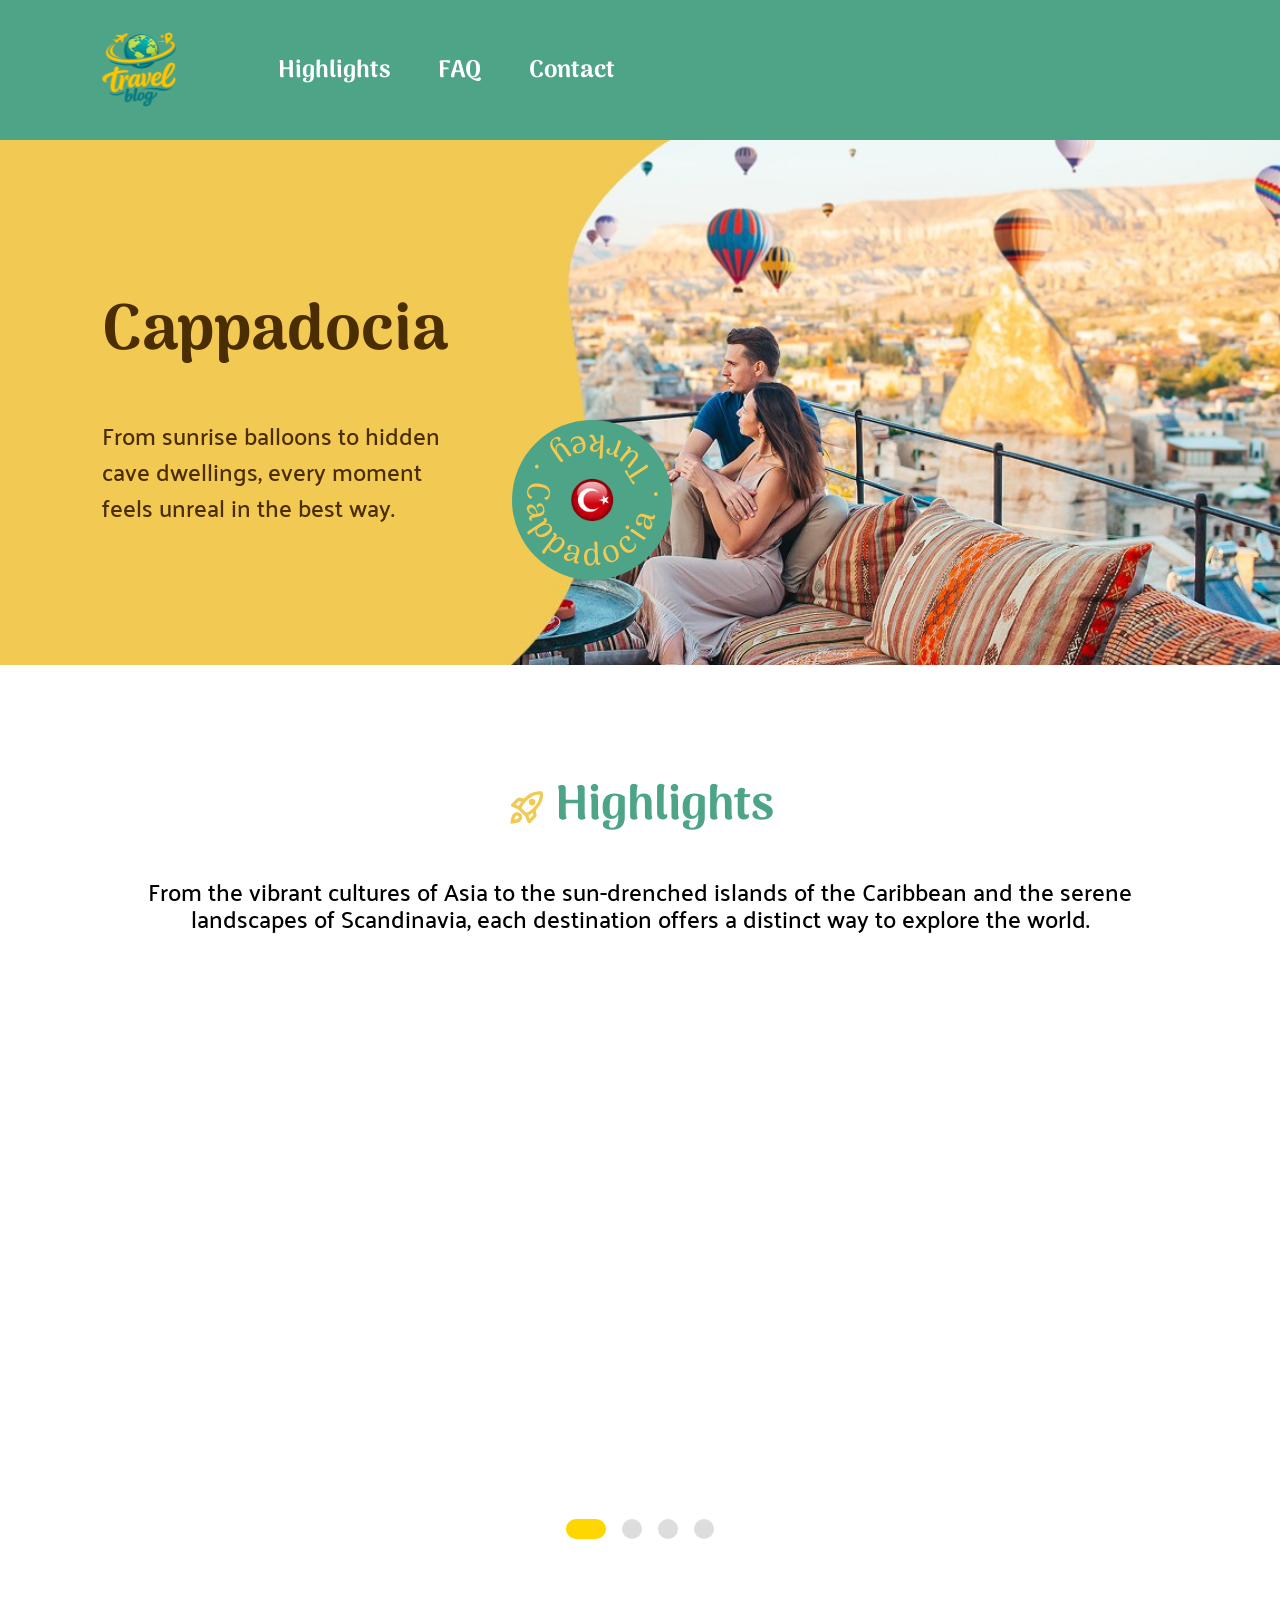
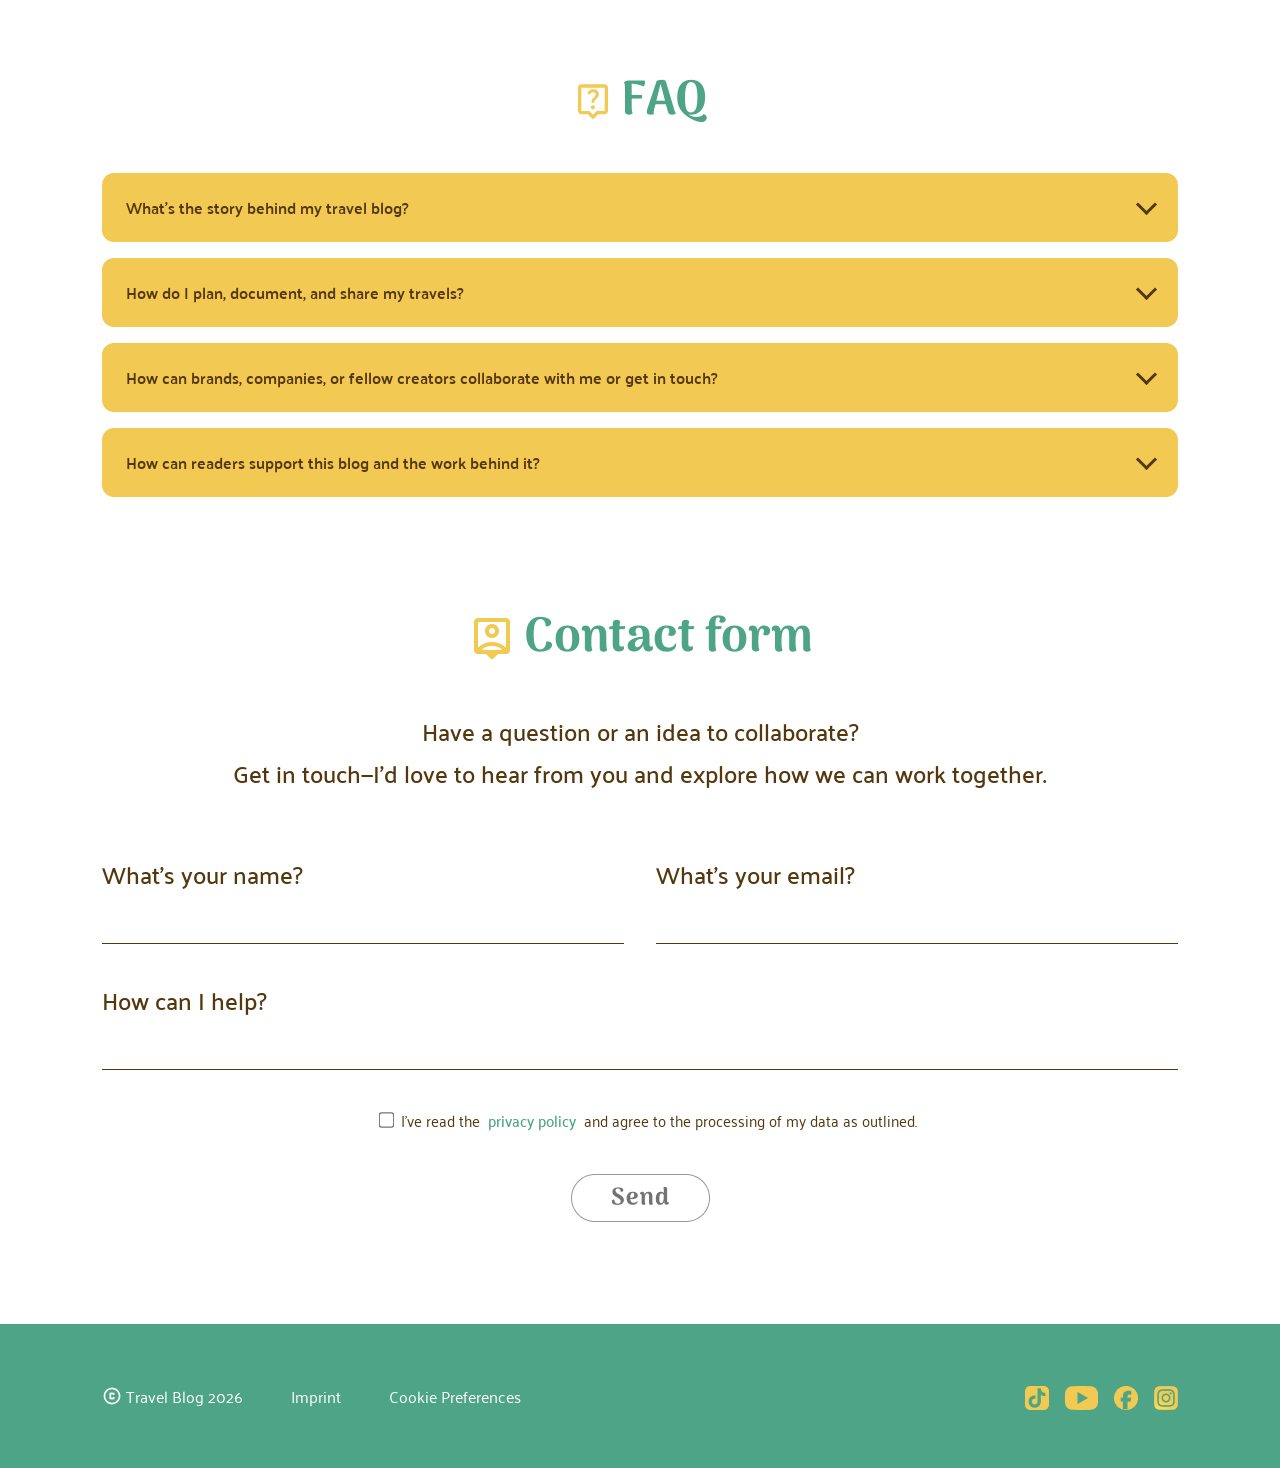
==== index.html @ 1355288d "favicon" ====
<!DOCTYPE html>
<html lang="de">

<head>
  <meta charset="UTF-8" />
  <meta name="viewport" content="width=device-width, initial-scale=1.0" />
  <title>Travel Blog</title>
  <link rel="icon" type="image/png" href="./assets/img/travel-favicon.png">
  <link rel="stylesheet" href="./styles/fonts.css">
  <link rel="stylesheet" href="./styles/resets.css">
  <link rel="stylesheet" href="./styles/layout.css">
  <link rel="stylesheet" href="./styles/header.css">
  <link rel="stylesheet" href="./styles/animation.css">
  <link rel="stylesheet" href="./styles/main_highlights.css">
  <link rel="stylesheet" href="./styles/main_FAQ.css">
  <link rel="stylesheet" href="./styles/main_Contact-form.css">
  <link rel="stylesheet" href="./styles/footer.css">
  <link rel="stylesheet" href="./styles/hero.css">
</head>

<body>

  <header>
    <div>
      <div>
        <a href="index.html">
          <img src="./assets/icons/logo _header.svg" alt="Travel Blog Logo">
        </a>
      </div>

      <nav>
        <a href="#highlights">Highlights</a>
        <a href="#FAQ">FAQ</a>
        <a href="#contact">Contact</a>
      </nav>
    </div>
  </header>

  <main>

    <section class="hero">
      <div class="hero-badge">
        <img src="./assets/img/Turkey_Circle.png" class="badge-flag" />
        <img src="./assets/icons/Cappadocia_Turkey.svg" class="badge-text" />
      </div>
      <div class="hero-overlay">
        <div class="hero-content">
          <h1>Cappadocia</h1>
          <p>
            From sunrise balloons to hidden cave dwellings, every moment feels unreal in the best way.
          </p>
        </div>
      </div>

    </section>



    <section id="highlights" class="highlights_container">
      <div class="highlights_header">
        <img src="./assets/icons/rocket_launch.svg" alt="Rocket" class="highlights_logo">
        <h2 class="highlights_title">Highlights</h2>
      </div>
      <div class="highlights_text">
        <p>From the vibrant cultures of Asia to the sun-drenched islands of the Caribbean and the serene landscapes of
          Scandinavia, each destination offers a distinct way to explore the world. </p>
      </div>
      <div class="slider_a_wrapper_a">
        <input type="radio" name="slider" value="one" checked>
        <input type="radio" name="slider" value="two">
        <input type="radio" name="slider" value="three">
        <input type="radio" name="slider" value="four">

        <div class="slider_a_wrapper_b">
          <div class="slider_a_element element_one">
            <a href="/Seite-Tay.html" class="slider_a_element element_one">
              <div class="slide_content">
                <h2>The World's Most Breathtaking Mountains: Mount Fuji</h2>
                <p>Rising above the horizon with graceful symmetry, 
                  Mount Fuji is more than a mountain it’s a feeling of calm, beauty, and timeless wonder.</p>
              </div>
            </a>
          </div>

          <div class="slider_a_element element_two">
            <a href="/Seite-Hien.html" class="slider_a_element element_two">
              <div class="slide_content">
                <h2> The Wonderful Golden Bridge, Da Nang in Vietnam</h2>
                <p>The Golden Bridge in Da Nang captivates with its striking design, held by giant stone hands and offering breathtaking views.</p>
              </div>
            </a>
          </div>

          <div class="slider_a_element element_three">
            <a href="/Seite-Berk.html" class="slider_a_element element_three">
              <div class="slide_content">
                <h2>The Beautiful Costline of France, Côte d’Azur</h2>
                <p>The Côte d’Azur captivates with its azure sea, sunshine, and stylish coastal towns like Nice, 
                  making it one of Europe’s most beautiful destinations.</p>
              </div>
            </a>
          </div>

          <div class="slider_a_element element_four">
            <a href="https://developerakademie.com/" class="slider_a_element element_four">
              <div class="slide_content">
                <h2>The best School in the World</h2>
                <p>The Developer Akademie is a leading coding school, known for practical training, 
                  expert mentors, and strong career support.</p>
              </div>
            </a>
          </div>
        </div>
      </div>
    </section>

    <section id="FAQ" class="FAQ">
      <div class="FAQ-headline">
        <img src="./assets/icons/live_help.svg" alt="FAQ-Logo">
        <h2>FAQ</h2>
      </div>
      <div class="FAQ-list">
        <details class="einklappen">
          <summary>What’s the story behind my travel blog?</summary>
          <p></p>
        </details>

        <details class="einklappen">
          <summary>How do I plan, document, and share my travels?</summary>
          <p></p>
        </details>

        <details class="einklappen">
          <summary>How can brands, companies, or fellow
            creators collaborate with me or get in
            touch?</summary>
          <p></p>
        </details>

        <details class="einklappen">
          <summary>How can readers support this blog and
            the work behind it?</summary>
          <p></p>
        </details>
      </div>
    </section>

    <section id="contact" class="contact-form">
      <div class="contact-header">
        <div class="contact-head">
          <img src="/assets/img/person_pin.png" alt="Contact icon" />
          <h2>Contact form</h2>
        </div>
      </div>
      <p>
        Have a question or an idea to collaborate? <br />
        Get in touch—I’d love to hear from you and explore how we&nbsp;can work
        together.
      </p>

      <div class="form-general">
        <form action="">
          <div class="questions">
            <div class="credentials">
              <label for="name">What's your name?</label>
              <input type="text" />
            </div>
            <div class="credentials">
              <label for="">What's your email?</label>
              <input type="text" />
            </div>
            <div class="any-help">
              <label for="">How can I help?</label>
              <input type="text" />
            </div>
          </div>
          <div class="form-bottom">
            <div class="privacy-check">
              <div class="privacy-checkmark">
                <input type="checkbox" id="checkbox1" name="checkbox1" value="Check">
                <p>
                  I've read the <span class="standout-policy"> privacy policy </span> and agree to the processing of my
                  data as outlined.
                </p>
              </div>
            </div>
            <img src="/assets/img/button-primary.png" class="send-button" alt="Send button" />
          </div>
        </form>
      </div>
    </section>



  </main>

  <footer>
    <div class="footer-top">
      <div class="footer-left">
        <a href="https://developerakademie.com/impressum/" id="impressum" target="_blank">Imprint</a>
        <a href="https://developerakademie.com/cookie/" id="cookie" target="_blank">Cookie Preferences</a>
        <div id="my-webpage" class="copyright">
          <img src="/assets/img/copyright.png" alt="Copyright icon" />
          <a href="index.html">Travel Blog 2026</a>
        </div>
      </div>
      <div class="footer-right">
        <a href="https://www.tiktok.com/" target="_blank"><img src="/assets/img/Tiktok-icon 1.png"
            alt="Tiktok icon" /></a>
        <a href="https://www.youtube.com/" target="_blank"><img src="/assets/img/youtube.png" alt=" youtube icon" /></a>
        <a href="https://www.facebook.com/" target="_blank"><img src="/assets/img/facebook.png"
            alt="facebook icon" /></a>
        <a href="https://www.instagram.com/" target="_blank"><img src="/assets/img/Instagram-logo.png"
            alt="instagram icon" /></a>
      </div>
    </div>
    <div class="footer-mobile-ekstra">
      <a href="index.html"><img src="/assets/img/home.png" alt="home icon" /></a>
      <a href="#highlights"><img src="/assets/img/rocket-launch.png" alt="highlights icon" /></a>
      <a href="#FAQ"><img src="/assets/img/live-help.png" alt="frequently asked questions icon" /></a>
      <a href="#contact"><img src="/assets/img/person-pin-footer.png" alt="contact form icon" /></a>
    </div>
  </footer>

</body>

</html>
---- styles/fonts.css ----
/* arima-100 - latin */
@font-face {
  font-display: swap; /* Check https://developer.mozilla.org/en-US/docs/Web/CSS/@font-face/font-display for other options. */
  font-family: 'Arima';
  font-style: normal;
  font-weight: 100;
  src: url('../assets/fonts/arima-v7-latin-100.woff2') format('woff2'); /* Chrome 36+, Opera 23+, Firefox 39+, Safari 12+, iOS 10+ */
}
/* arima-200 - latin */
@font-face {
  font-display: swap; /* Check https://developer.mozilla.org/en-US/docs/Web/CSS/@font-face/font-display for other options. */
  font-family: 'Arima';
  font-style: normal;
  font-weight: 200;
  src: url('../assets/fonts/arima-v7-latin-200.woff2') format('woff2'); /* Chrome 36+, Opera 23+, Firefox 39+, Safari 12+, iOS 10+ */
}
/* arima-300 - latin */
@font-face {
  font-display: swap; /* Check https://developer.mozilla.org/en-US/docs/Web/CSS/@font-face/font-display for other options. */
  font-family: 'Arima';
  font-style: normal;
  font-weight: 300;
  src: url('../assets/fonts/arima-v7-latin-300.woff2') format('woff2'); /* Chrome 36+, Opera 23+, Firefox 39+, Safari 12+, iOS 10+ */
}
/* arima-regular - latin */
@font-face {
  font-display: swap; /* Check https://developer.mozilla.org/en-US/docs/Web/CSS/@font-face/font-display for other options. */
  font-family: 'Arima';
  font-style: normal;
  font-weight: 400;
  src: url('../assets/fonts/arima-v7-latin-regular.woff2') format('woff2'); /* Chrome 36+, Opera 23+, Firefox 39+, Safari 12+, iOS 10+ */
}
/* arima-500 - latin */
@font-face {
  font-display: swap; /* Check https://developer.mozilla.org/en-US/docs/Web/CSS/@font-face/font-display for other options. */
  font-family: 'Arima';
  font-style: normal;
  font-weight: 500;
  src: url('../assets/fonts/arima-v7-latin-500.woff2') format('woff2'); /* Chrome 36+, Opera 23+, Firefox 39+, Safari 12+, iOS 10+ */
}
/* arima-600 - latin */
@font-face {
  font-display: swap; /* Check https://developer.mozilla.org/en-US/docs/Web/CSS/@font-face/font-display for other options. */
  font-family: 'Arima';
  font-style: normal;
  font-weight: 600;
  src: url('../assets/fonts/arima-v7-latin-600.woff2') format('woff2'); /* Chrome 36+, Opera 23+, Firefox 39+, Safari 12+, iOS 10+ */
}
/* arima-700 - latin */
@font-face {
  font-display: swap; /* Check https://developer.mozilla.org/en-US/docs/Web/CSS/@font-face/font-display for other options. */
  font-family: 'Arima';
  font-style: normal;
  font-weight: 700;
  src: url('../assets/fonts/arima-v7-latin-700.woff2') format('woff2'); /* Chrome 36+, Opera 23+, Firefox 39+, Safari 12+, iOS 10+ */
}
/* palanquin-100 - latin */
@font-face {
  font-display: swap; /* Check https://developer.mozilla.org/en-US/docs/Web/CSS/@font-face/font-display for other options. */
  font-family: 'Palanquin';
  font-style: normal;
  font-weight: 100;
  src: url('../assets/fonts/palanquin-v17-latin-100.woff2') format('woff2'); /* Chrome 36+, Opera 23+, Firefox 39+, Safari 12+, iOS 10+ */
}
/* palanquin-200 - latin */
@font-face {
  font-display: swap; /* Check https://developer.mozilla.org/en-US/docs/Web/CSS/@font-face/font-display for other options. */
  font-family: 'Palanquin';
  font-style: normal;
  font-weight: 200;
  src: url('../assets/fonts/palanquin-v17-latin-200.woff2') format('woff2'); /* Chrome 36+, Opera 23+, Firefox 39+, Safari 12+, iOS 10+ */
}
/* palanquin-300 - latin */
@font-face {
  font-display: swap; /* Check https://developer.mozilla.org/en-US/docs/Web/CSS/@font-face/font-display for other options. */
  font-family: 'Palanquin';
  font-style: normal;
  font-weight: 300;
  src: url('../assets/fonts/palanquin-v17-latin-300.woff2') format('woff2'); /* Chrome 36+, Opera 23+, Firefox 39+, Safari 12+, iOS 10+ */
}
/* palanquin-regular - latin */
@font-face {
  font-display: swap; /* Check https://developer.mozilla.org/en-US/docs/Web/CSS/@font-face/font-display for other options. */
  font-family: 'Palanquin';
  font-style: normal;
  font-weight: 400;
  src: url('../assets/fonts/palanquin-v17-latin-regular.woff2') format('woff2'); /* Chrome 36+, Opera 23+, Firefox 39+, Safari 12+, iOS 10+ */
}
/* palanquin-500 - latin */
@font-face {
  font-display: swap; /* Check https://developer.mozilla.org/en-US/docs/Web/CSS/@font-face/font-display for other options. */
  font-family: 'Palanquin';
  font-style: normal;
  font-weight: 500;
  src: url('../assets/fonts/palanquin-v17-latin-500.woff2') format('woff2'); /* Chrome 36+, Opera 23+, Firefox 39+, Safari 12+, iOS 10+ */
}
/* palanquin-600 - latin */
@font-face {
  font-display: swap; /* Check https://developer.mozilla.org/en-US/docs/Web/CSS/@font-face/font-display for other options. */
  font-family: 'Palanquin';
  font-style: normal;
  font-weight: 600;
  src: url('../assets/fonts/palanquin-v17-latin-600.woff2') format('woff2'); /* Chrome 36+, Opera 23+, Firefox 39+, Safari 12+, iOS 10+ */
}
/* palanquin-700 - latin */
@font-face {
  font-display: swap; /* Check https://developer.mozilla.org/en-US/docs/Web/CSS/@font-face/font-display for other options. */
  font-family: 'Palanquin';
  font-style: normal;
  font-weight: 700;
  src: url('../assets/fonts/palanquin-v17-latin-700.woff2') format('woff2'); /* Chrome 36+, Opera 23+, Firefox 39+, Safari 12+, iOS 10+ */
}
/* palanquin-dark-regular - latin */
@font-face {
  font-display: swap; /* Check https://developer.mozilla.org/en-US/docs/Web/CSS/@font-face/font-display for other options. */
  font-family: 'Palanquin Dark';
  font-style: normal;
  font-weight: 400;
  src: url('../assets/fonts/palanquin-dark-v17-latin-regular.woff2') format('woff2'); /* Chrome 36+, Opera 23+, Firefox 39+, Safari 12+, iOS 10+ */
}
/* palanquin-dark-500 - latin */
@font-face {
  font-display: swap; /* Check https://developer.mozilla.org/en-US/docs/Web/CSS/@font-face/font-display for other options. */
  font-family: 'Palanquin Dark';
  font-style: normal;
  font-weight: 500;
  src: url('../assets/fonts/palanquin-dark-v17-latin-500.woff2') format('woff2'); /* Chrome 36+, Opera 23+, Firefox 39+, Safari 12+, iOS 10+ */
}
/* palanquin-dark-600 - latin */
@font-face {
  font-display: swap; /* Check https://developer.mozilla.org/en-US/docs/Web/CSS/@font-face/font-display for other options. */
  font-family: 'Palanquin Dark';
  font-style: normal;
  font-weight: 600;
  src: url('../assets/fonts/palanquin-dark-v17-latin-600.woff2') format('woff2'); /* Chrome 36+, Opera 23+, Firefox 39+, Safari 12+, iOS 10+ */
}
/* palanquin-dark-700 - latin */
@font-face {
  font-display: swap; /* Check https://developer.mozilla.org/en-US/docs/Web/CSS/@font-face/font-display for other options. */
  font-family: 'Palanquin Dark';
  font-style: normal;
  font-weight: 700;
  src: url('../assets/fonts/palanquin-dark-v17-latin-700.woff2') format('woff2'); /* Chrome 36+, Opera 23+, Firefox 39+, Safari 12+, iOS 10+ */
}
---- styles/resets.css ----
* {
  margin: 0;
  padding: 0;
  box-sizing: border-box;
}

h1, h2, h3, h4, h5, h6 {
  font-size: inherit;  
  font-weight: inherit;
}

ul, ol {
  list-style: none;  
}

a {
  text-decoration: none;  
  color: inherit;
}

img {
  max-width: 100%;
  display: block;
}
---- styles/layout.css ----
:root {
  --farbe-primary: #F1C953;
  --farbe-accent: #4EA487;
  --farbe-text: #54370D;


  --fs-h3: clamp(1.75rem, 2.2vw + 1rem, 2rem);
  --fs-h2: clamp(2.5rem, 2.5vw + 1rem, 3.25rem);
  --fs-h2-article: clamp(1.25rem, 2.5vw + 1rem, 2.5rem);
  --fs-h1: clamp(2.5rem, 3vw + 1rem, 4rem);
  --fs-body: clamp(1rem, 2vw + 0.5rem, 1.5rem);
  --fs-checkbox: clamp(0.9rem, 1vw + 0.5rem, 1rem);

  --space-padding-sides: clamp(1.25rem, 8vw, 7.5rem);
  --space-margin: clamp(5rem, 8vw, 7.5rem);
  --space-gap: clamp(2.5rem, 8vw, 5rem);


}


body {
  display: flex;
  flex-direction: column;
  min-height: 100vh;
  scroll-behavior: smooth;

}

header {
  width: 100%;
}

main {
  flex: 1;
  width: 100%;
}

footer {
  width: 100%;
}
---- styles/header.css ----
header {
    background-color: #4EA487;
    width: 100%;
    display: flex;
    padding:32px var(--space-padding-sides) ;
}

header > div{
    width: 100%;
    display: flex;
    justify-content: center;
    align-items: center;


}

header img {
    width: 56px;
    height: 56px;
}

nav {
    display: none;
}

nav a {
    color: white;
    text-decoration: none;
    font-size: 24px;
    font-family: "Arima";
    font-weight: bold;

}




@media (min-width: 768px) {
   header > div{
    width: 100%;
    display: flex;
    justify-content: flex-start;
    align-items: center;
   }

    header img {
        width: 76px;
        height: 76px;
    }

    nav {
        display: flex;
        align-items: center;
        margin-left: 100px;
        gap: 3rem;
    }

    nav a:hover {

        text-decoration: underline;
        text-decoration-style: wavy;
        text-decoration-color: #F1C953;
        text-underline-offset: 7px;

    }
}


/* === 1536px – Große Monitore / Ultrawide === */
@media (min-width: 1536px) {
    header{
        justify-content:center;
    }
    header > div{
        max-width: 1450px;
        width: 100%;
    }


}
---- styles/main_highlights.css ----
.highlights_container {
    display: flex;
    flex-direction: column;
    align-items: center;
    width: 100%;
    margin-bottom: var(--space-margin);
    padding-left: var(--space-padding-sides);
    padding-right: var(--space-padding-sides);
}

.highlights_header {
    display: flex;
    align-items: center;
    gap: 8px;
    margin-bottom: 32px;
}

.highlights_logo {
    width: 40px;
    height: 40px;
}

.highlights_title {
    font-family: 'Arima', sans-serif;
    font-weight: 700;
    font-size: var(--fs-h2);
    color: rgba(78, 164, 135, 1);
}

.highlights_text p {
    display: block;
    font-family: "Palanquin", sans-serif;
    font-weight: 500;
    font-size: var(--fs-body);
    max-width: 1000px;
    margin-bottom: 88px;
    display: none;
    line-height: 110%;
    letter-spacing: 0%;
    text-align: center;

}


.slider_a_wrapper_a {
    position: relative;
    width: 100%;
    max-width: 1440px;
    height: 60vh;
    min-height: 400px;
    max-height: 600px;
    border-top-right-radius: 100px;
    display: flex;
    justify-content: center;
    align-items: flex-end;
    overflow: hidden;
}

.slider_a_wrapper_a input {
    z-index: 2;
}

.slider_a_wrapper_b {
    display: flex;
    width: 100%;
    height: 100%;
    position: absolute;
    display: flex;
    transition: all 0.3s ease-in-out;
}

.slider_a_element {
    display: flex;
    width: 100%;
    flex-shrink: 0;
}

.slide_content {
    background: rgba(255, 255, 255, 0.1);
    backdrop-filter: blur(8px);
    padding: 16px;
    color: white;
    margin: 90px 15px 250px 15px;
}

.slide_content h2 {
    font-family: 'Palanquin Dark', sans-serif;
    font-weight: 600;
    font-size: var(--fs-h3);
    margin-bottom: 10px;
    line-height: 100%;
    letter-spacing: 0%;

}

.slide_content p {
    font-family: 'Palanquin', sans-serif;
    font-weight: 400;
    font-size: var(--fs-body);
}

.slider_a_wrapper_a input[value="one"]:checked~.slider_a_wrapper_b {
    transform: translateX(0%);
}

.slider_a_wrapper_a input[value="two"]:checked~.slider_a_wrapper_b {
    transform: translateX(-100%);
}

.slider_a_wrapper_a input[value="three"]:checked~.slider_a_wrapper_b {
    transform: translateX(-200%);
}

.slider_a_wrapper_a input[value="four"]:checked~.slider_a_wrapper_b {
    transform: translateX(-300%);
}

.element_one {
    background-image: url('/assets/img/highlights\ 1.jpg');
    background-size: cover;
    background-position: center;
    background-repeat: no-repeat;
}

.element_two {
    background-image: url('/assets/img/highlights\ 2.jpg');
    background-size: cover;
    background-position: center;
    background-repeat: no-repeat;
}

.element_three {
    background-image: url('/assets/img/highlights\ 3.jpg');
    background-size: cover;
    background-position: center;
    background-repeat: no-repeat;
}

.element_four {
    background-image: url('/assets/img/highlights\ 4.jpg');
    background-size: cover;
    background-position: center;
    background-repeat: no-repeat;
}

.slider_a_wrapper_a input[type="radio"] {
    appearance: none;
    width: 20px;
    height: 20px;
    border-radius: 50%;
    background-color: #ddd;
    cursor: pointer;
    margin: 0 8px;
    transition: all 0.3s ease;

    position: relative;
    bottom: 20px;
}

.slider_a_wrapper_a input[type="radio"]:checked {
    width: 40px;
    height: 20px;
    border-radius: 10px;
    background-color: #FFD700;
}

@media (min-width: 768px) {
    .highlights_text p {
        display: block;
    }

    .slide_content h2 {
        font-size: var(--fs-h2);
    }

    .slide_content p {
        font-size: 22px;
    }

    .highlights_title {
        font-size: var(--fs-h2);
        ;
    }

    .slide_content {
        max-width: 700px;
        padding: 24px;
        margin: 55px 15px 250px 15px;
    }
}
---- styles/main_FAQ.css ----
.FAQ {
    display: flex;
    flex-direction: column;
    align-items: center;
    width: 100%;
    font-family: "palanquin";
    margin-bottom: var(--space-margin);
    padding-left: var(--space-padding-sides);
    padding-right: var(--space-padding-sides);
}

.FAQ p {
    font-size: var(--fs-body);
}

.FAQ-headline {
    display: flex;
    justify-content: center;
    align-items: center;
    gap: 8px;
    margin-bottom: 32px;
}

.FAQ-headline h2 {
    color: #4EA487;
    font-size: var(--fs-h2);
    margin: 0;
    font-family: 'Arima';
    font-style: normal;
    font-weight: 700;
}

.FAQ-list {
    display: flex;
    flex-direction: column;
    gap: 16px;
    width: 100%;
    max-width: 1440px;
}

.einklappen {
    background-color: #F1C953;
    border-radius: 12px;
    overflow: hidden;
    transition: all 0.3s ease;
}


summary {
    padding: 20px 24px;
    list-style: none;
    cursor: pointer;
    font-weight: 600;
    color: #54370D;
    display: flex;
    justify-content: space-between;
    align-items: center;
    outline: none;
}



summary::after {
    content: '';
    width: 12px;
    height: 12px;
    border-right: 3px solid #54370D;
    border-bottom: 3px solid #54370D;
    transform: rotate(45deg);
    margin-bottom: 5px;

}



.einklappen p {
    padding: 0 24px 20px 24px;
    margin: 0;
    line-height: 1.5;
}
---- styles/main_Contact-form.css ----
* {
  margin: 0;
  box-sizing: border-box;
  scroll-behavior: smooth;
}

.contact-form {
  gap: 32px;
  padding-inline: calc((100% - 320px) / 2);
    padding-left:  var(--space-padding-sides);
    padding-right: var(--space-padding-sides);
    max-width: 1560px;
    margin: 0 auto;
    margin-bottom: var(--space-margin);
  
}

.contact-form h2 {
  font-family: 'Arima';
  font-style: bold;
  font-weight: 700;
  color: #4ea487;
  font-size: var(--fs-h2);
}

.contact-header {
  display: flex;
  flex-direction: column;
  align-items: center;
  justify-content: center;
  text-align: center;
  gap: 8px;
}

.contact-header h2 {
  font-size: var(--fs-h2);
  font-weight: 700;
}

.contact-head {
  width: 100%;
  display: flex;
  flex-direction: row;
  align-items: center;
  justify-content: center;
  gap: 8px;
  margin-bottom:32px;
}

.contact-form > p {
  text-align: center;
  color: #54370d;
  font-family: "Palanquin";
  font-size: var(--fs-body);
  font-weight: 500;
  font-style: medium;
  display: none;
  margin-bottom: 56px;
}

form {
  display: flex;
  flex-direction: column;

  gap: 22px;
}

.questions {
  display: flex;
  flex-direction: column;
  justify-content: flex-start;
  text-align: left;
  color: #54370d;
  font-family: "Palanquin";
 font-size: var(--fs-body);
  font-weight: 500;
  font-style: medium;
  gap: 32px;
  flex-wrap: wrap;
  
}

.questions div {
  display: flex;
  flex-direction: column;
  justify-content: space-around;
  border-bottom: 1px solid #54370d;
  height: 94px;
  gap: 8px;
}

.credentials {
  display: flex;
  flex-direction: column;
}
.any-help {
  display: flex;
  flex-direction: column;
}

input[type="text"] {
  width: 100%;
  border: none;
  height: 31px;
  font-family: "Palanquin";
  font-size: var(--fs-body);
  color: #4ea487;
  font-weight: 500;
}
input[type="text"]:focus {
  outline: none;
}

.form-bottom {
  display: flex;
  flex-direction: column;
  align-items: center;
  justify-content: space-between;
  height: 130px;
  gap: 40px;
  padding-inline: calc((100% - 320px) / 2);
  padding-top: 22px;
}

.privacy-check {
  height: 42px;
  width: 100%;
  text-align: center;
  color: #54370d;
  font-family: "Palanquin";
  font-weight: 400;
  font-style: normal;
  font-size: 15px;
}

.privacy-checkmark {
  display: flex;
  justify-content: center;
  gap: 8px;
  text-align: center;
}
.privacy-checkmark p {
  max-width: 500px;
  line-height: 120%;
  text-align: left;
}

.standout-policy {
  font-weight: 500;
  color: #4ea487;
  padding: 0 clamp(0.25rem,0vw,0.75rem);
}

.privacy-checkmark input {
  width: 24px;
  height: 24px;
  accent-color:#4EA487;
  transform: scale(1.2);
}

.send-button {
  width: 139px;
  height: 48px;
}
@media  (min-width: 768px) {
  .privacy-checkmark {
    align-items: center;
}

  .contact-form > p {
    display: block;
    gap: 32px;
    padding-inline: calc((100% - 1200px) / 2);
    
  }
  .questions {
    flex-direction: row;
    flex-wrap: wrap;
  }

  .credentials {
    flex: 0 0 calc(50% - 16px); 
  }

  .any-help {
    flex: 0 0 100%;
  }
  
.privacy-checkmark p {
    white-space: nowrap;
  }
  .form-bottom {
  padding-top: 16px;
}
  
}
---- styles/footer.css ----
body {
  padding-bottom: 88px;
}

footer {
  display: flex;
  flex-direction: column;
  width: 100%;
  background-color: #4ea487;

}

.footer-top {
  display: flex;
  flex-direction: row;
  justify-content: space-between;
  padding: 30px 24px 15px 24px;


}



#impressum {
  order: 1;
}

#cookie {
  order: 2;
}

#my-webpage {
  order: 3;
}

.footer-left {
  display: flex;
  flex-direction: column;
  gap: 8px;
  font-family: "Palanquin";
  font-size: 16px;
  font-weight: 400;
  font-style: normal;
  justify-content: center;
}

.footer-left a {
  text-decoration: none;
  font-size: 1rem;
  font-family: 'Palanquin';
  font-style: normal;
  font-weight: 400;
  color: white;
  display: inline-block;
  width: fit-content;
}

.copyright {
  display: flex;
  align-items: center;
  justify-content: center;
  gap: 4px;
}

.footer-right {
  display: flex;
  align-items: flex-end;
  gap: 16px;
}

.copyright {
  display: flex;
}

.footer-mobile-ekstra {
  position: fixed;
  bottom: 0;
  left: 0;

  width: 100%;
  display: flex;
  justify-content: center;
  gap: clamp(35px, 6vw, 48px);
  padding: 24px 35.5px;

  background-color: #f1c953;
  z-index: 1000;
}
.footer-mobile-ekstra img {
  width: 40px;
  height: 40px;
  object-fit: contain;
}

@media screen and (min-width: 320px) and (max-width: 767px) {

  .footer-left {
    font-size: 12px;
  }
}

@media (min-width: 768px) {
  body {
    padding-bottom: 0;
  }

  .footer-mobile-ekstra {
    display: none;
  }
}

@media screen and (min-width: 1024px) and (max-width: 1439px) {

  .footer-top {
    display: flex;
    justify-content: space-between;
    padding: 58px var(--space-padding-sides);

  }

  .footer-left {
    flex-direction: row;
    gap: 48px;
  }

  #impressum {
    order: 2;
  }

  #cookie {
    order: 3;
  }

  #my-webpage {
    order: 1;
  }

  .footer-mobile-ekstra {
    display: none;
  }
}

@media screen and (min-width: 1440px) {

  .footer-top {
    display: flex;
    justify-content: space-between;
    padding: 58px var(--space-padding-sides);

  }

  .footer-left {
    flex-direction: row;
    gap: 48px;
  }

  #impressum {
    order: 2;
  }

  #cookie {
    order: 3;
  }

  #my-webpage {
    order: 1;
  }

  .footer-mobile-ekstra {
    display: none;
  }
}
---- styles/hero.css ----
.hero {
  position: relative;
  min-height: 515px;
  max-width: 1440px;
  margin: 0 auto;
  background: url('/assets/img/Hero-Mobile.jpg') no-repeat center/cover;
  overflow: visible;
  margin-bottom: var(--space-margin);
  padding-left: var(--space-padding-sides);
  padding-right: var(--space-padding-sides);
}

.hero-content {
    padding: 60px 0;
    max-width: 200px;
    color: #4a2d00;
}

.hero-content h1 {
  font-size: 2.8rem;
  margin-bottom: 32px;
  display: none;
}

.hero-content p {
  font-size: var(--fs-body);
  line-height: 1.5;
  display: none;
}

.hero-badge {
  position: absolute;
  left: 15vw;
  bottom: 230px;
  width: 160px;
  height: 160px;
  background: #4EA487;
  border-radius: 50%;
  z-index: 3;

  display: flex;
  align-items: center;
  justify-content: center;
  scale: 0.8;
}

.badge-flag {
  width: 50px;
  height: 50px;
}

.badge-text {
  position: absolute;
  top: 50%;
  left: 50%;
  transform: translate(-50%, -50%);

  animation: rotateText 10s linear infinite;
}

@keyframes rotateText {
  from {
    transform: translate(-50%, -50%) rotate(0deg);
  }

  to {
    transform: translate(-50%, -50%) rotate(360deg);
  }
}

@media (min-width: 368px) {
  .hero-badge {
    left: 18vw;
  }
}

@media (min-width: 468px) {
  .hero-badge {
    left: 21vw;
  }
}

@media (min-width: 568px) {
  .hero-badge {
    left: 24vw;
  }
}

@media (min-width: 568px) {
  .hero-badge {
    left: 27vw;
  }
}

@media (min-width: 768px) {
  
  .hero {
    background: url('/assets/img/Hero-Desktop.jpg') no-repeat center/cover;
  }

  .hero-badge {
    left: 34vw;
    bottom: 85px;
    scale: 1;
  }

  .hero-content h1 {
    display: block;
    font-family: "Arima", sans-serif;
    font-weight: 700;
  }

  .hero-content p {
    display: block;
    font-family: "Palanquin", sans-serif;
    font-weight: 500;
  }
  

}

@media (min-width: 868px) {
  .hero-badge {
    left: 36vw;
  }
}

@media (min-width: 968px) {
  .hero-content h1 {
  font-size: 3.5rem;
}
  .hero-content {
  padding: 100px 0;
  max-width: 300px;
}
  .hero-badge {
    left: 38vw;
  }
}

@media (min-width: 1068px) {
  .hero-content h1 {
  font-size: 4rem;
}
  .hero-content {
  padding: 140px 0;
  max-width: 350px;
}
  .hero-badge {
    left: 40vw;
  }
}

@media (min-width: 1440px) {
  .hero-content {
  max-width: 400px;
}
  .hero-badge {
    left: 600px;
  }
}
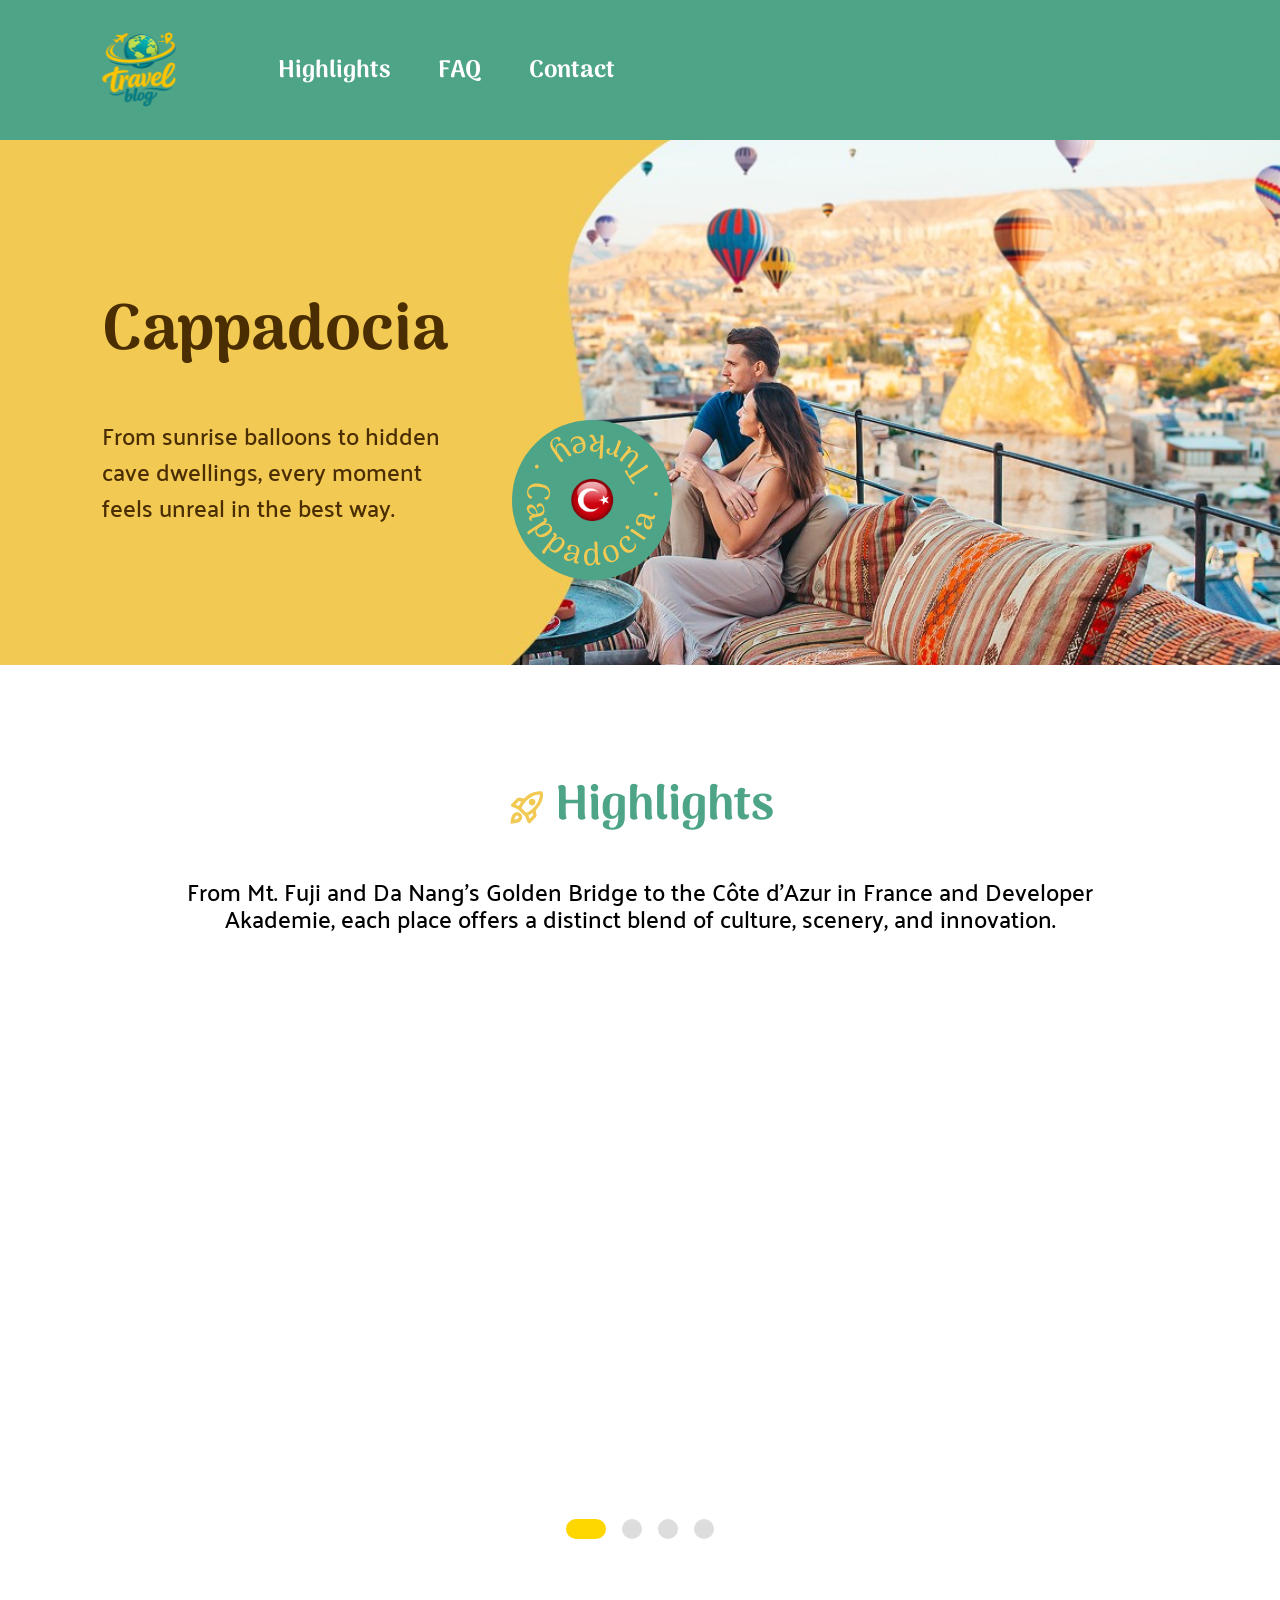
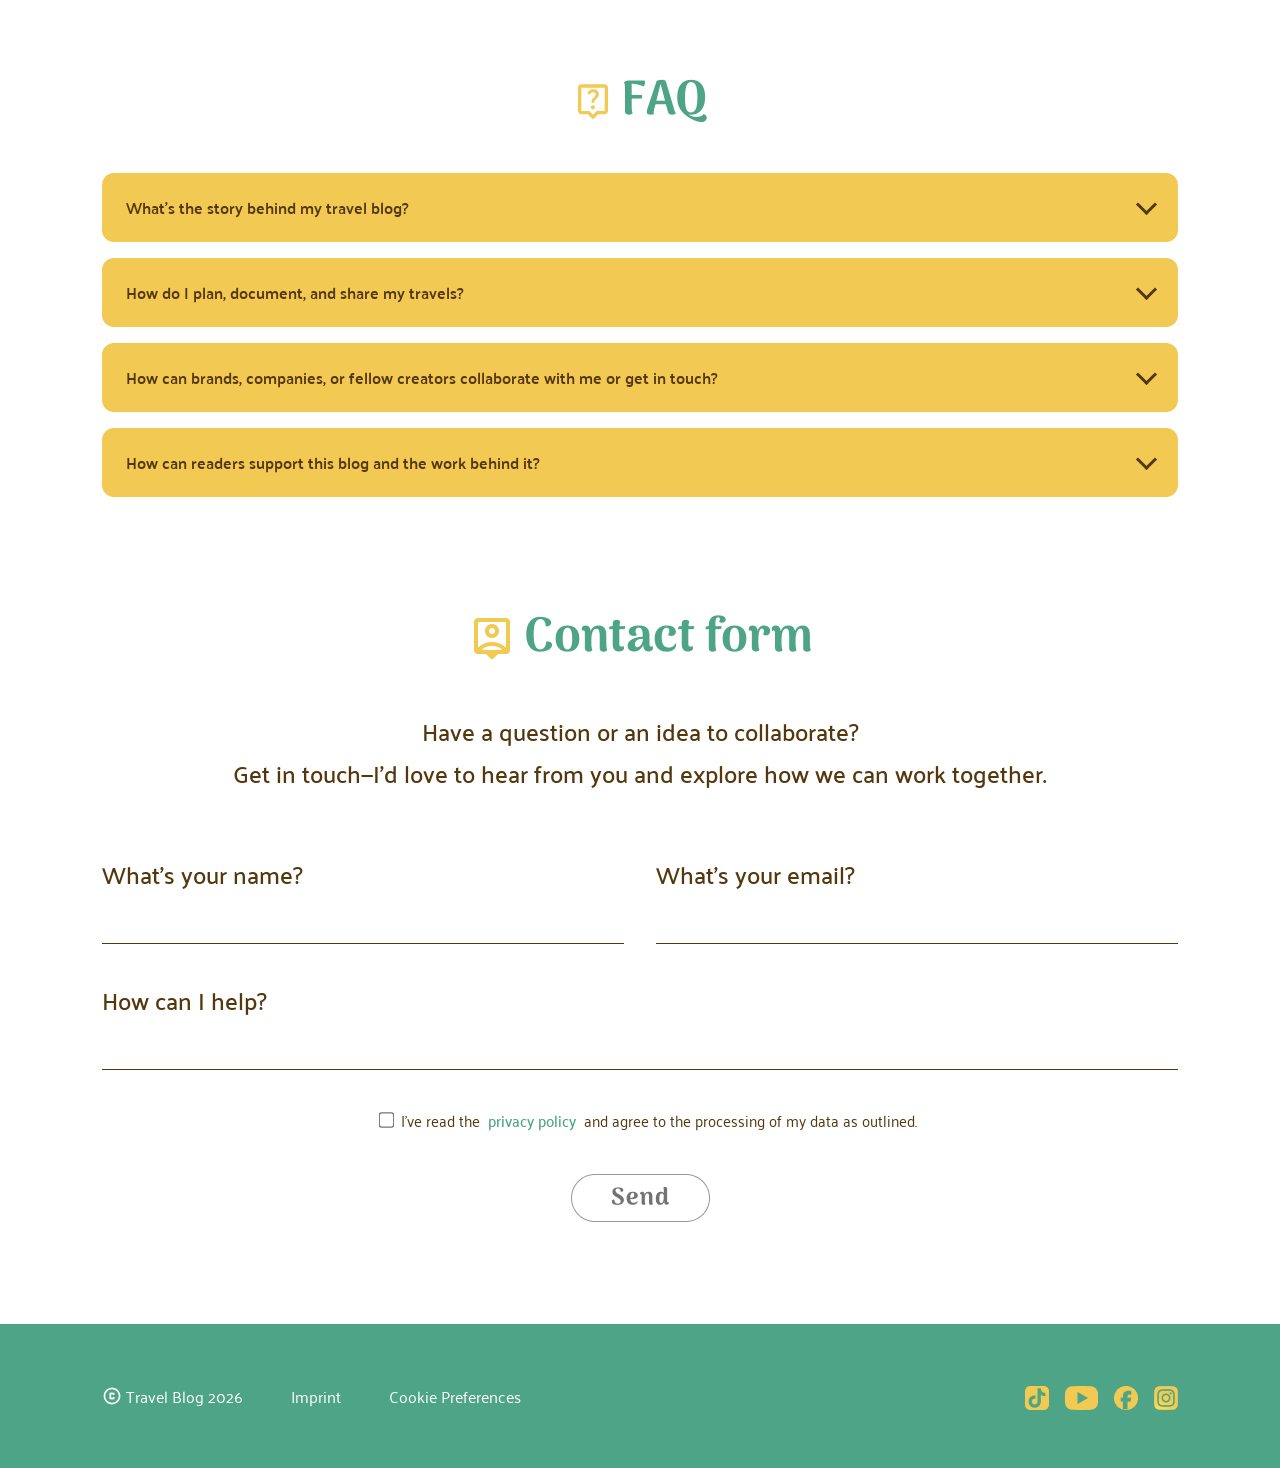
==== commit b0376f07: "highlight text" ====
--- a/index.html
+++ b/index.html
@@ -62,8 +62,8 @@
         <h2 class="highlights_title">Highlights</h2>
       </div>
       <div class="highlights_text">
-        <p>From the vibrant cultures of Asia to the sun-drenched islands of the Caribbean and the serene landscapes of
-          Scandinavia, each destination offers a distinct way to explore the world. </p>
+        <p>From Mt. Fuji and Da Nang’s Golden Bridge to the Côte d’Azur in France and Developer Akademie, 
+          each place offers a distinct blend of culture, scenery, and innovation. </p>
       </div>
       <div class="slider_a_wrapper_a">
         <input type="radio" name="slider" value="one" checked>
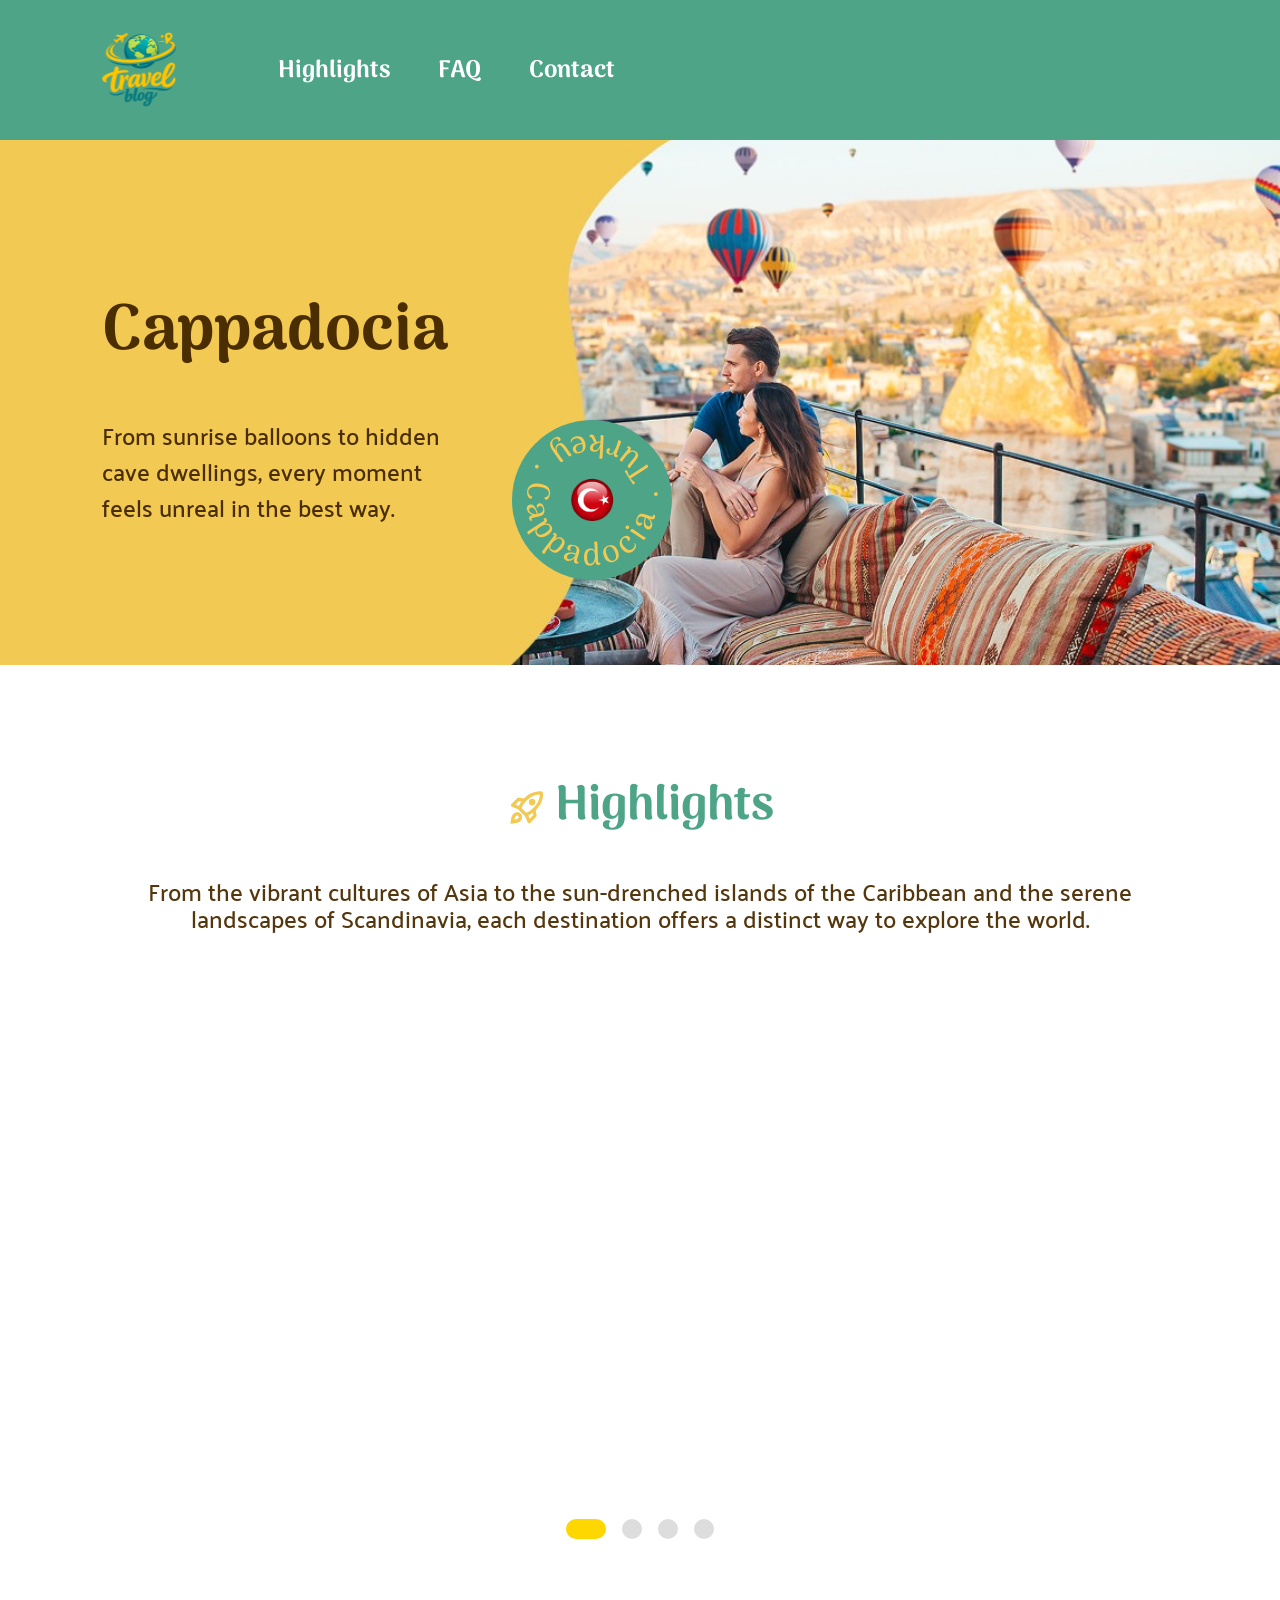
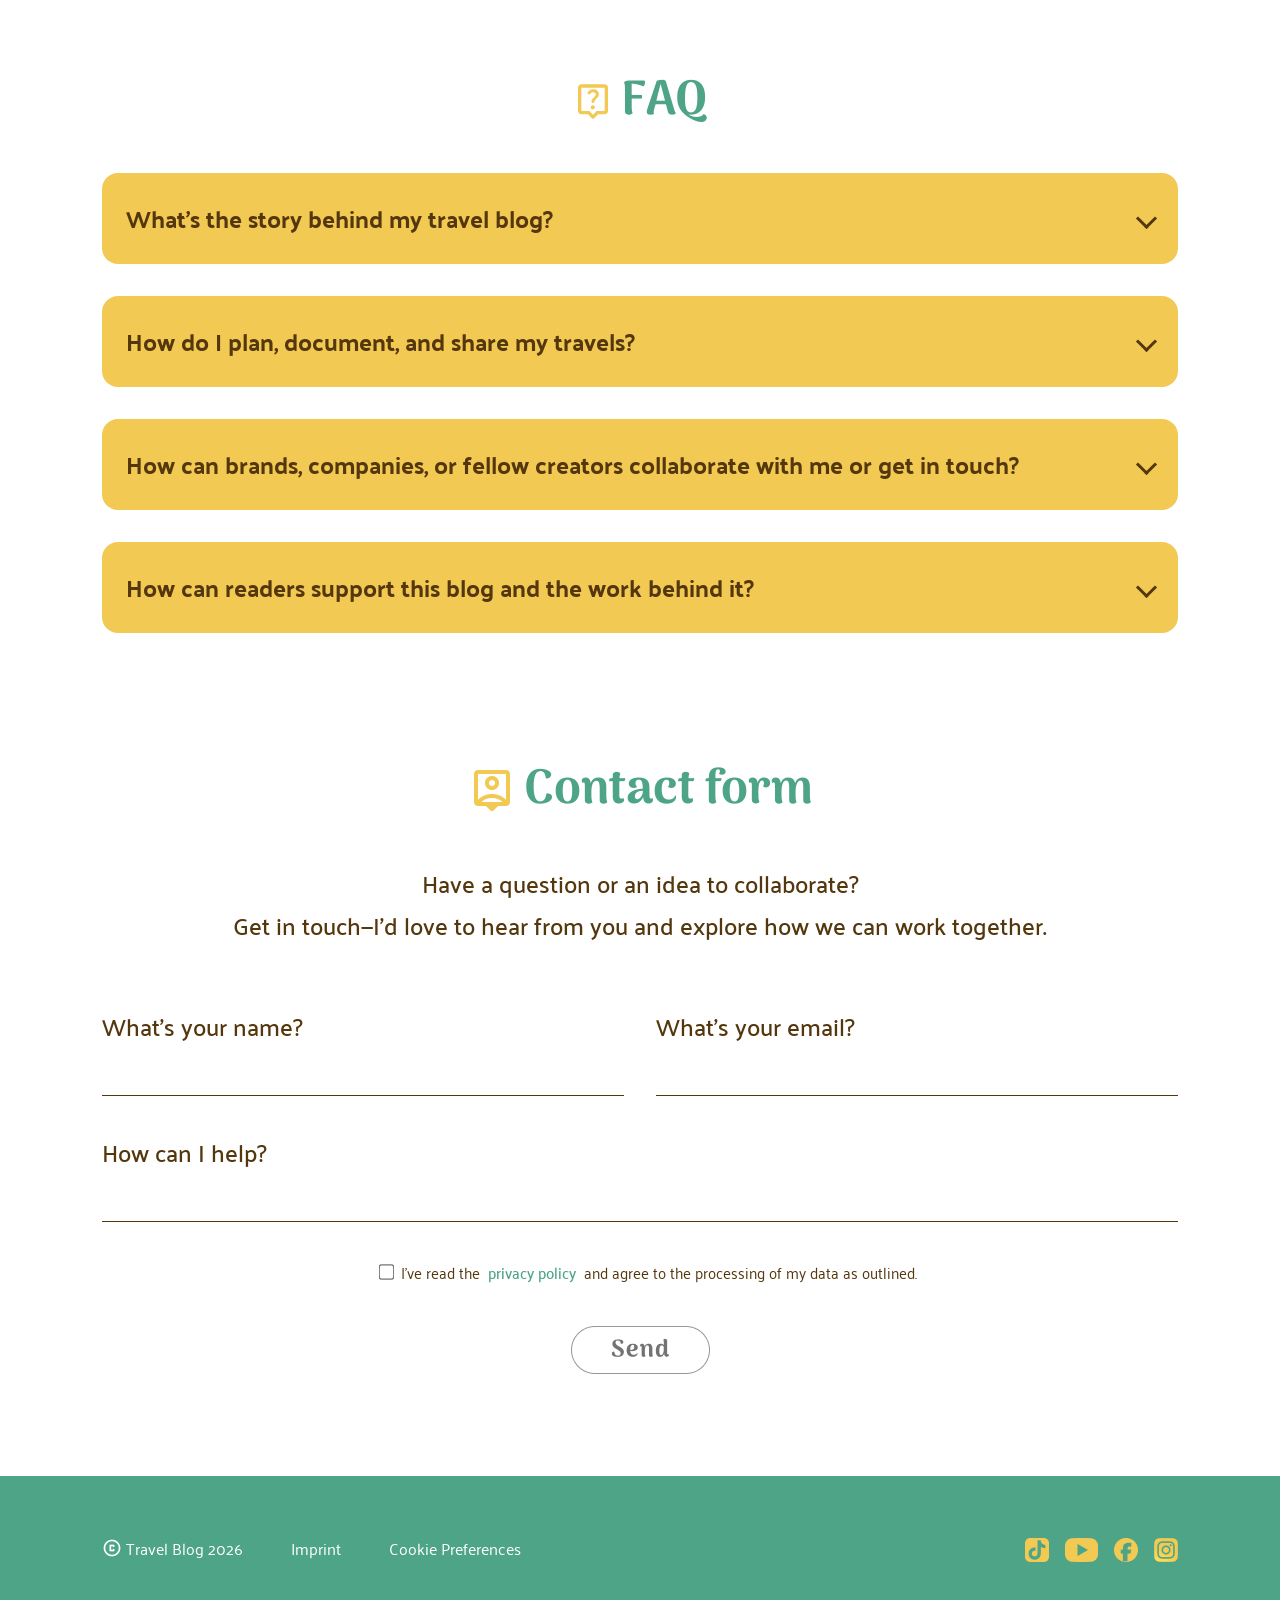
==== commit 02a09616: "summery fertig gemacht" ====
--- a/index.html
+++ b/index.html
@@ -62,8 +62,8 @@
         <h2 class="highlights_title">Highlights</h2>
       </div>
       <div class="highlights_text">
-        <p>From Mt. Fuji and Da Nang’s Golden Bridge to the Côte d’Azur in France and Developer Akademie, 
-          each place offers a distinct blend of culture, scenery, and innovation. </p>
+        <p>From the vibrant cultures of Asia to the sun-drenched islands of the Caribbean and the serene landscapes of
+          Scandinavia, each destination offers a distinct way to explore the world. </p>
       </div>
       <div class="slider_a_wrapper_a">
         <input type="radio" name="slider" value="one" checked>
@@ -76,7 +76,7 @@
             <a href="/Seite-Tay.html" class="slider_a_element element_one">
               <div class="slide_content">
                 <h2>The World's Most Breathtaking Mountains: Mount Fuji</h2>
-                <p>Rising above the horizon with graceful symmetry, 
+                <p>Rising above the horizon with graceful symmetry,
                   Mount Fuji is more than a mountain it’s a feeling of calm, beauty, and timeless wonder.</p>
               </div>
             </a>
@@ -86,7 +86,8 @@
             <a href="/Seite-Hien.html" class="slider_a_element element_two">
               <div class="slide_content">
                 <h2> The Wonderful Golden Bridge, Da Nang in Vietnam</h2>
-                <p>The Golden Bridge in Da Nang captivates with its striking design, held by giant stone hands and offering breathtaking views.</p>
+                <p>The Golden Bridge in Da Nang captivates with its striking design, held by giant stone hands and
+                  offering breathtaking views.</p>
               </div>
             </a>
           </div>
@@ -95,7 +96,7 @@
             <a href="/Seite-Berk.html" class="slider_a_element element_three">
               <div class="slide_content">
                 <h2>The Beautiful Costline of France, Côte d’Azur</h2>
-                <p>The Côte d’Azur captivates with its azure sea, sunshine, and stylish coastal towns like Nice, 
+                <p>The Côte d’Azur captivates with its azure sea, sunshine, and stylish coastal towns like Nice,
                   making it one of Europe’s most beautiful destinations.</p>
               </div>
             </a>
@@ -105,7 +106,7 @@
             <a href="https://developerakademie.com/" class="slider_a_element element_four">
               <div class="slide_content">
                 <h2>The best School in the World</h2>
-                <p>The Developer Akademie is a leading coding school, known for practical training, 
+                <p>The Developer Akademie is a leading coding school, known for practical training,
                   expert mentors, and strong career support.</p>
               </div>
             </a>
@@ -122,25 +123,45 @@
       <div class="FAQ-list">
         <details class="einklappen">
           <summary>What’s the story behind my travel blog?</summary>
-          <p></p>
+          <p class="FAQ-text">It all started with a one-way ticket and a backpack that was definitely too heavy. I
+            realized that life is too short to stay in one place, so I traded my office desk for mountain peaks and city
+            sunsets. This blog isn’t just about the destinations; it’s about the lessons learned when things go
+            hilariously wrong and the magic found in the middle of nowhere.</p>
         </details>
 
         <details class="einklappen">
           <summary>How do I plan, document, and share my travels?</summary>
-          <p></p>
+          <p class="FAQ-text">The goal is to gather raw material without spending the whole trip looking through a lens.
+
+            The "Digital Journal": Use an app (like Notion or Day One) to jot down quick sensory details: what did the
+            market smell like? What was the exact price of that street food? These details make your writing authentic.
+          </p>
         </details>
 
         <details class="einklappen">
           <summary>How can brands, companies, or fellow
             creators collaborate with me or get in
             touch?</summary>
-          <p></p>
+          <p class="FAQ-text">Collaboration Over Competition
+
+            Are you a fellow traveler, blogger, or photographer? I love connecting with like-minded creators! Whether
+            you want to guest post, co-create a social media campaign, or simply grab a coffee in a city we both happen
+            to be in—my inbox is always open.
+
+            Let’s inspire each other. Reach out via DM on Instagram/Twitter or send a message through the form
+            below!</p>
         </details>
 
         <details class="einklappen">
           <summary>How can readers support this blog and
             the work behind it?</summary>
-          <p></p>
+          <p class="FAQ-text">Support for Free! ✈️
+
+            You can support this blog without spending an extra cent. When you book your hotels, tours, or travel
+            insurance through the links on my site, I earn a small commission at no additional cost to you. These
+            partnerships help keep this site running and the content free for everyone.
+
+            Check out my Resources Page for my favorite travel tools!</p>
         </details>
       </div>
     </section>
--- a/styles/main_highlights.css
+++ b/styles/main_highlights.css
@@ -38,6 +38,8 @@
     line-height: 110%;
     letter-spacing: 0%;
     text-align: center;
+    color: #54370D;
+
 
 }
 
--- a/styles/main_FAQ.css
+++ b/styles/main_FAQ.css
@@ -10,7 +10,7 @@
 }
 
 .FAQ p {
-    font-size: var(--fs-body);
+    font-size: 1rem;
 }
 
 .FAQ-headline {
@@ -38,26 +38,29 @@
     max-width: 1440px;
 }
 
+
 .einklappen {
     background-color: #F1C953;
-    border-radius: 12px;
+    border-radius: 16px;
     overflow: hidden;
     transition: all 0.3s ease;
+    border: none; 
+    margin-bottom: 16px;
 }
 
 
 summary {
-    padding: 20px 24px;
+    padding: 24px;
     list-style: none;
     cursor: pointer;
-    font-weight: 600;
+    font-weight: 800; 
     color: #54370D;
     display: flex;
     justify-content: space-between;
     align-items: center;
     outline: none;
+    font-size: 1.5rem;
 }
-
 
 
 summary::after {
@@ -67,14 +70,24 @@
     border-right: 3px solid #54370D;
     border-bottom: 3px solid #54370D;
     transform: rotate(45deg);
-    margin-bottom: 5px;
-
+    transition: transform 0.3s ease;
 }
 
 
+.einklappen[open] summary::after {
+    transform: rotate(-135deg);
+}
 
-.einklappen p {
-    padding: 0 24px 20px 24px;
-    margin: 0;
-    line-height: 1.5;
-}+
+.FAQ-text {
+    background-color: white; 
+    color: #54370D;
+    padding: 10px;
+    margin: 0 16px 16px 16px; 
+    border-radius: 8px; 
+    line-height: 1.2;
+    font-family: 'Palanquin', sans-serif;
+    font-weight: 500;
+    border: none; 
+    font-size: 1rem;
+}
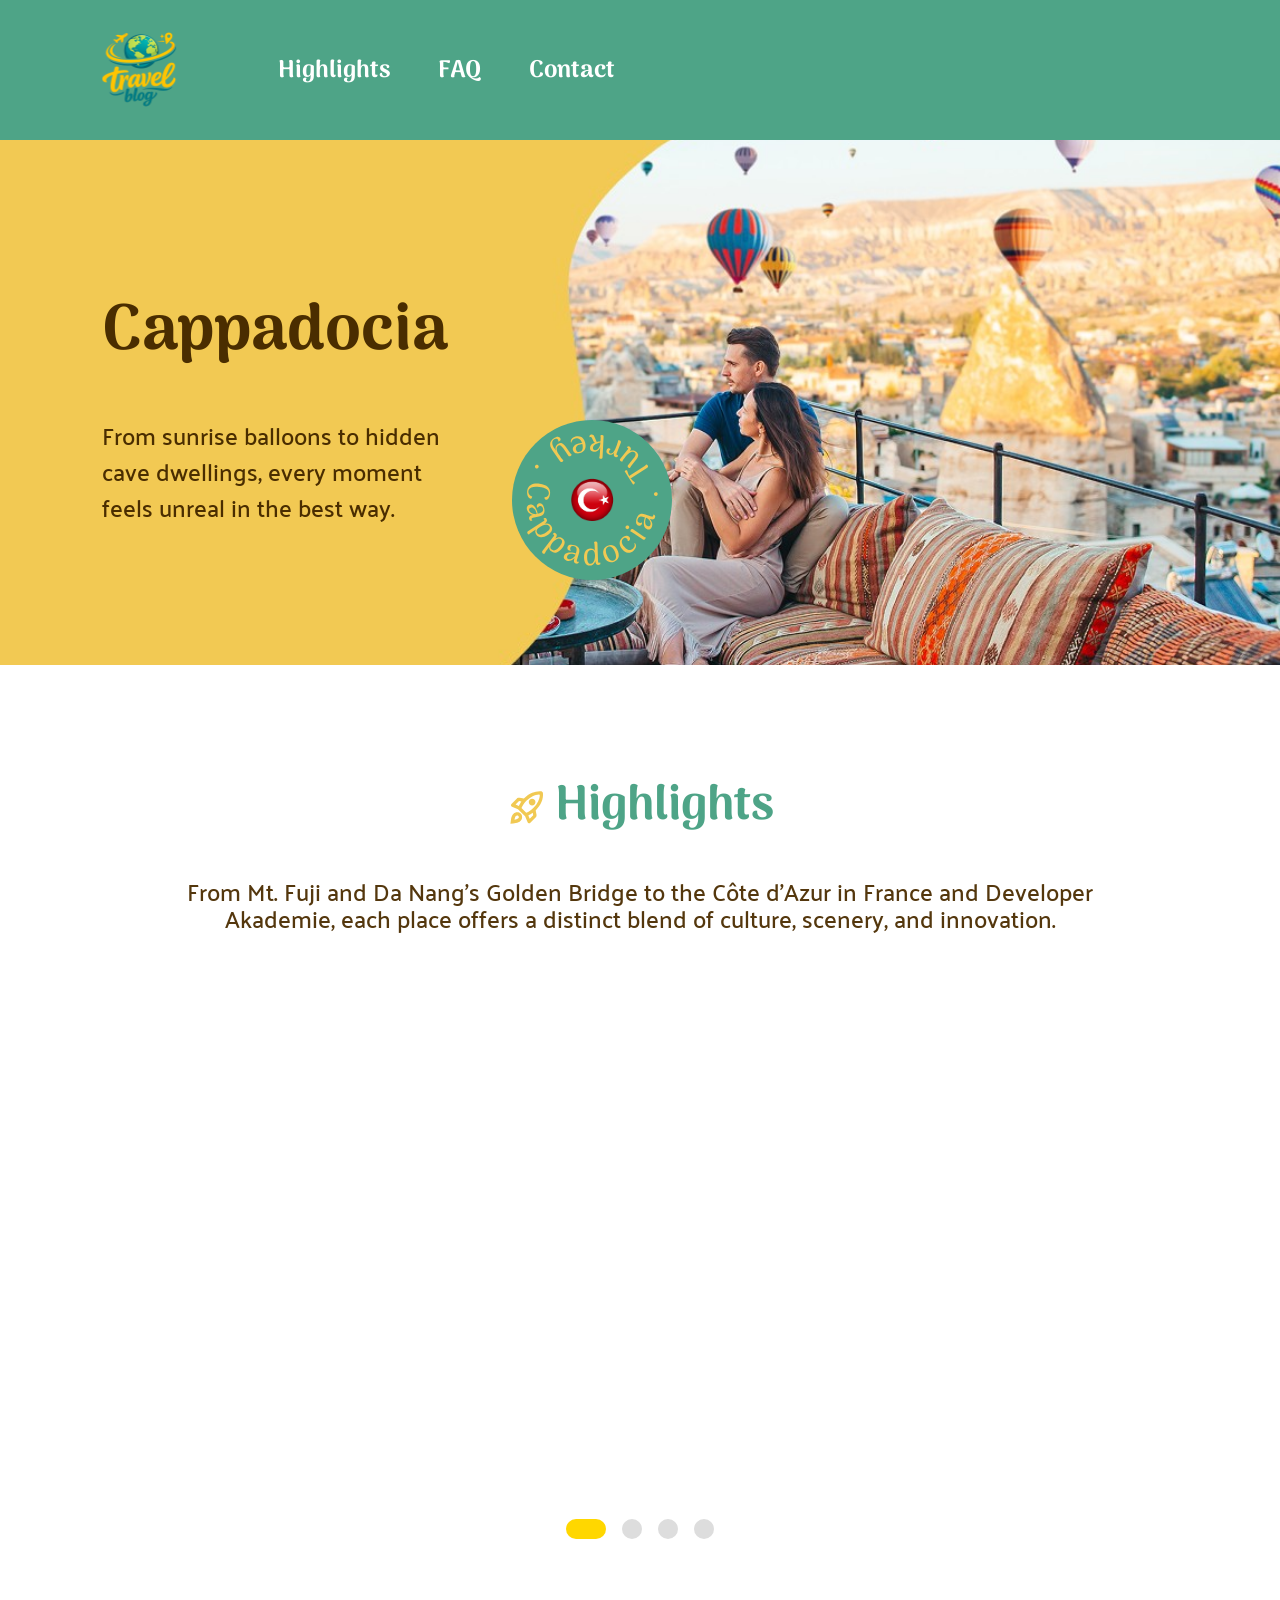
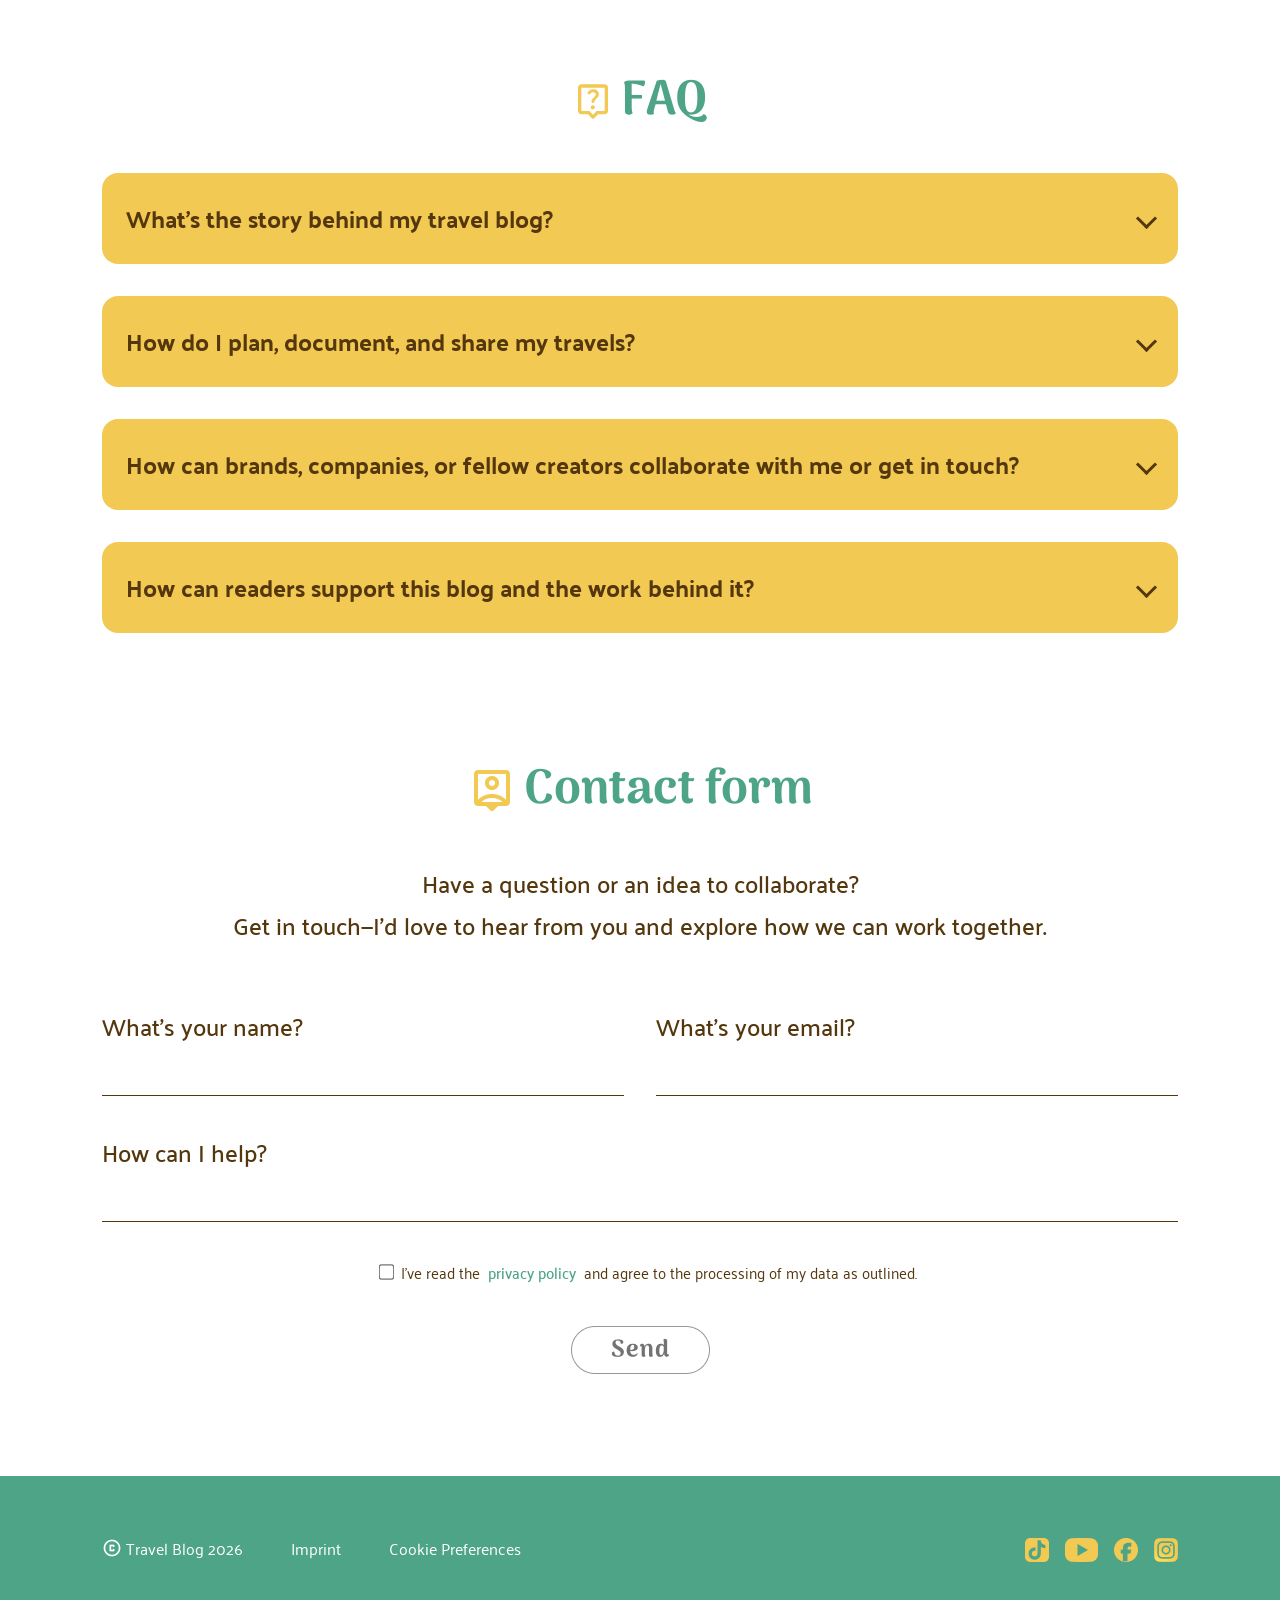
==== commit 4bf5b7a7: "Merge branch 'main' of https://github.com/Phuchienbui/blog_projekt2" ====
--- a/index.html
+++ b/index.html
@@ -62,8 +62,8 @@
         <h2 class="highlights_title">Highlights</h2>
       </div>
       <div class="highlights_text">
-        <p>From the vibrant cultures of Asia to the sun-drenched islands of the Caribbean and the serene landscapes of
-          Scandinavia, each destination offers a distinct way to explore the world. </p>
+        <p>From Mt. Fuji and Da Nang’s Golden Bridge to the Côte d’Azur in France and Developer Akademie, 
+          each place offers a distinct blend of culture, scenery, and innovation. </p>
       </div>
       <div class="slider_a_wrapper_a">
         <input type="radio" name="slider" value="one" checked>
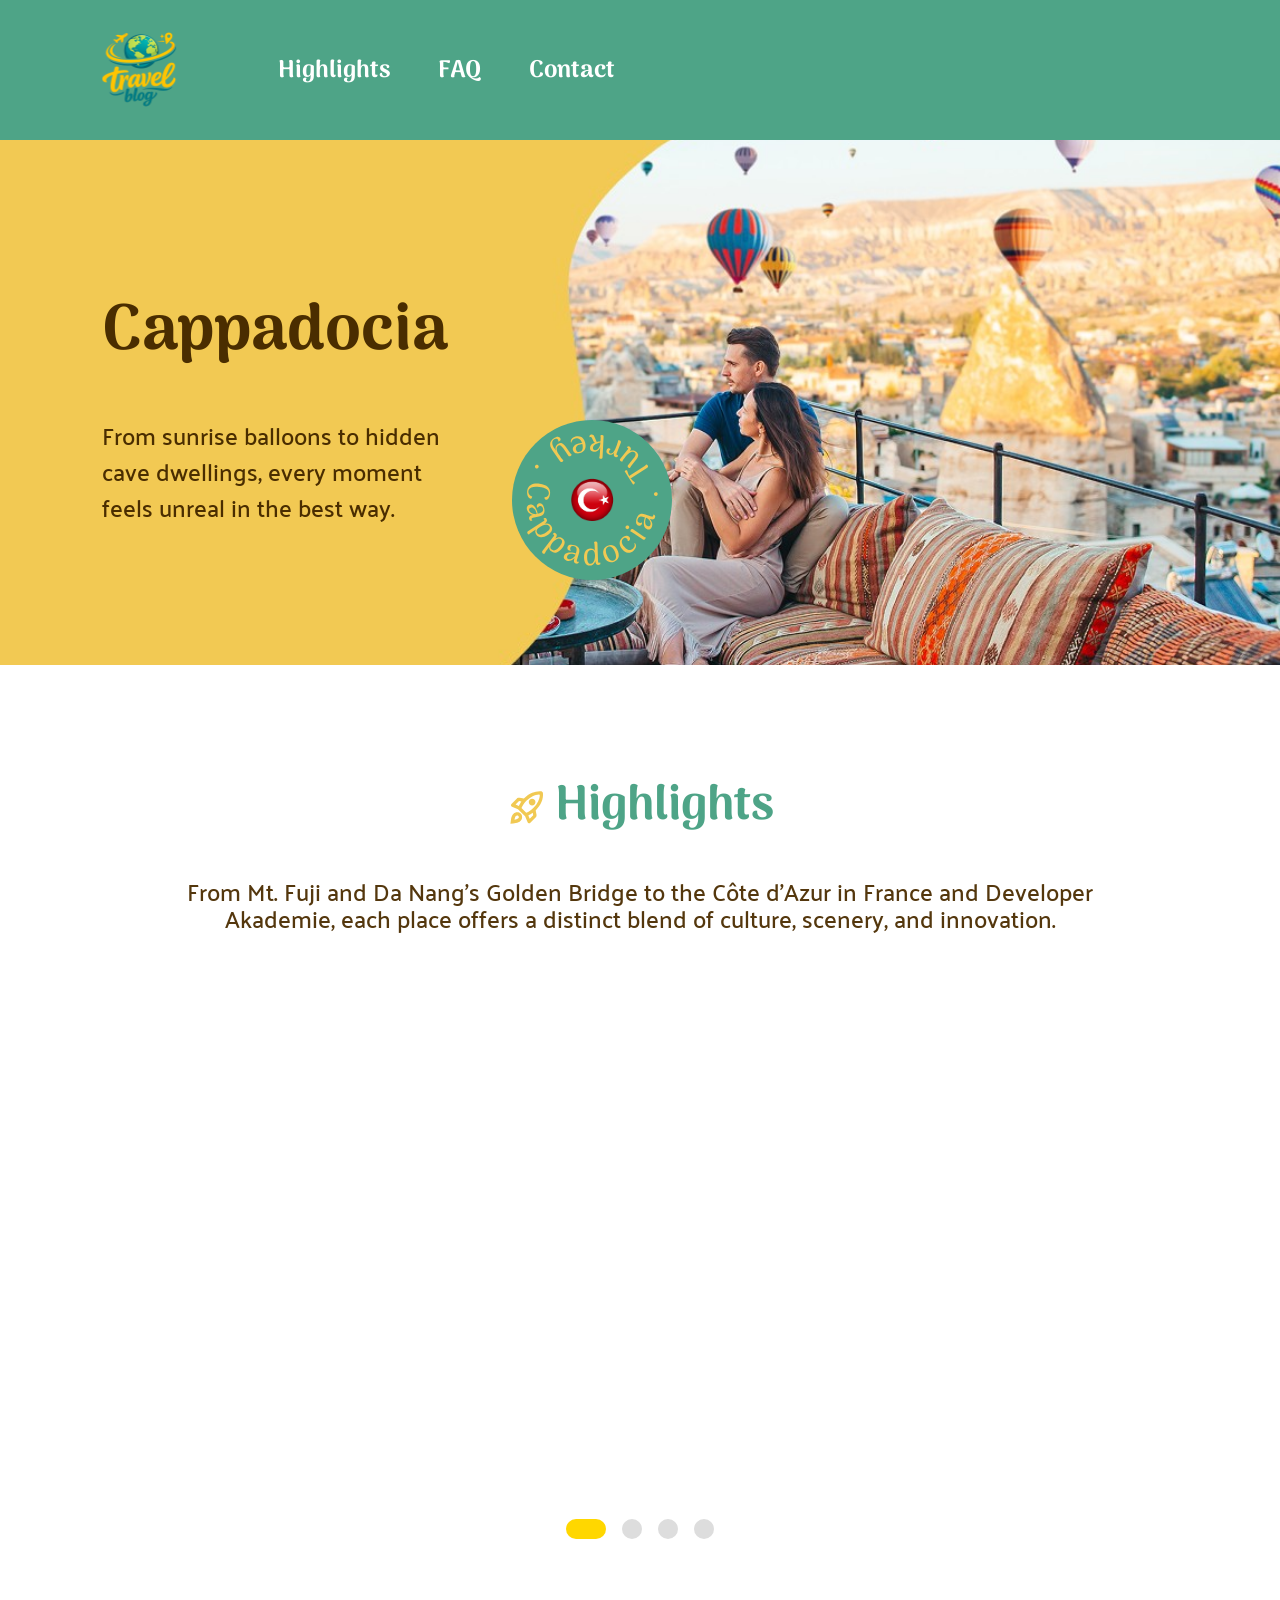
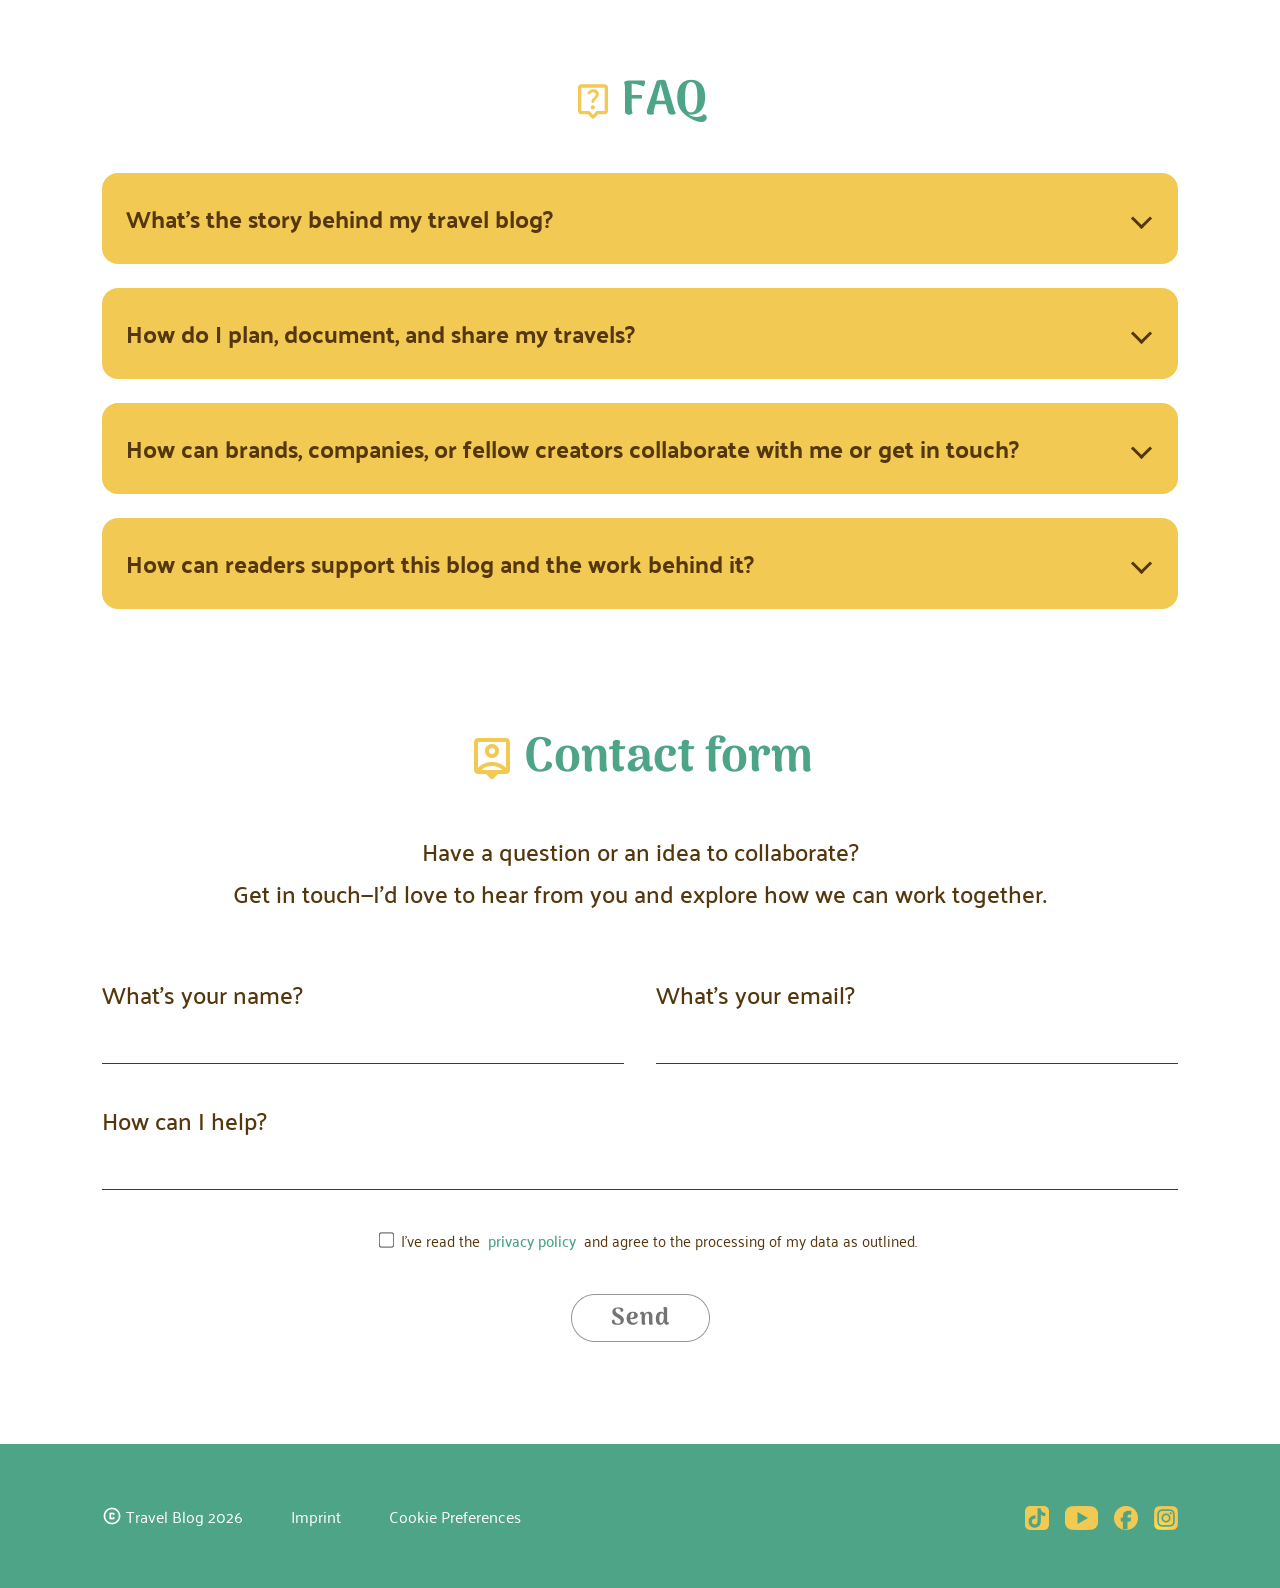
==== commit 1c76d1c3: "pfade angepasst" ====
--- a/index.html
+++ b/index.html
@@ -169,7 +169,7 @@
     <section id="contact" class="contact-form">
       <div class="contact-header">
         <div class="contact-head">
-          <img src="/assets/img/person_pin.png" alt="Contact icon" />
+          <img src="./assets/img/person_pin.png" alt="Contact icon" />
           <h2>Contact form</h2>
         </div>
       </div>
@@ -205,7 +205,7 @@
                 </p>
               </div>
             </div>
-            <img src="/assets/img/button-primary.png" class="send-button" alt="Send button" />
+            <img src="./assets/img/button-primary.png" class="send-button" alt="Send button" />
           </div>
         </form>
       </div>
@@ -221,25 +221,25 @@
         <a href="https://developerakademie.com/impressum/" id="impressum" target="_blank">Imprint</a>
         <a href="https://developerakademie.com/cookie/" id="cookie" target="_blank">Cookie Preferences</a>
         <div id="my-webpage" class="copyright">
-          <img src="/assets/img/copyright.png" alt="Copyright icon" />
+          <img src="./assets/img/copyright.png" alt="Copyright icon" />
           <a href="index.html">Travel Blog 2026</a>
         </div>
       </div>
       <div class="footer-right">
-        <a href="https://www.tiktok.com/" target="_blank"><img src="/assets/img/Tiktok-icon 1.png"
+        <a href="https://www.tiktok.com/" target="_blank"><img src="./assets/img/Tiktok-icon 1.png"
             alt="Tiktok icon" /></a>
-        <a href="https://www.youtube.com/" target="_blank"><img src="/assets/img/youtube.png" alt=" youtube icon" /></a>
-        <a href="https://www.facebook.com/" target="_blank"><img src="/assets/img/facebook.png"
+        <a href="https://www.youtube.com/" target="_blank"><img src="./assets/img/youtube.png" alt=" youtube icon" /></a>
+        <a href="https://www.facebook.com/" target="_blank"><img src="./assets/img/facebook.png"
             alt="facebook icon" /></a>
-        <a href="https://www.instagram.com/" target="_blank"><img src="/assets/img/Instagram-logo.png"
+        <a href="https://www.instagram.com/" target="_blank"><img src="./assets/img/Instagram-logo.png"
             alt="instagram icon" /></a>
       </div>
     </div>
     <div class="footer-mobile-ekstra">
-      <a href="index.html"><img src="/assets/img/home.png" alt="home icon" /></a>
-      <a href="#highlights"><img src="/assets/img/rocket-launch.png" alt="highlights icon" /></a>
-      <a href="#FAQ"><img src="/assets/img/live-help.png" alt="frequently asked questions icon" /></a>
-      <a href="#contact"><img src="/assets/img/person-pin-footer.png" alt="contact form icon" /></a>
+      <a href="index.html"><img src="./assets/img/home.png" alt="home icon" /></a>
+      <a href="#highlights"><img src="./assets/img/rocket-launch.png" alt="highlights icon" /></a>
+      <a href="#FAQ"><img src="./assets/img/live-help.png" alt="frequently asked questions icon" /></a>
+      <a href="#contact"><img src="./assets/img/person-pin-footer.png" alt="contact form icon" /></a>
     </div>
   </footer>
 
--- a/styles/main_FAQ.css
+++ b/styles/main_FAQ.css
@@ -3,14 +3,8 @@
     flex-direction: column;
     align-items: center;
     width: 100%;
-    font-family: "palanquin";
     margin-bottom: var(--space-margin);
-    padding-left: var(--space-padding-sides);
-    padding-right: var(--space-padding-sides);
-}
-
-.FAQ p {
-    font-size: 1rem;
+    padding: 0 var(--space-padding-sides);
 }
 
 .FAQ-headline {
@@ -25,8 +19,7 @@
     color: #4EA487;
     font-size: var(--fs-h2);
     margin: 0;
-    font-family: 'Arima';
-    font-style: normal;
+    font-family: 'Arima', cursive;
     font-weight: 700;
 }
 
@@ -44,8 +37,8 @@
     border-radius: 16px;
     overflow: hidden;
     transition: all 0.3s ease;
-    border: none; 
-    margin-bottom: 16px;
+    border: none;
+    margin-bottom: 8px;
 }
 
 
@@ -53,41 +46,63 @@
     padding: 24px;
     list-style: none;
     cursor: pointer;
-    font-weight: 800; 
+    font-weight: 700;
     color: #54370D;
     display: flex;
     justify-content: space-between;
     align-items: center;
+    gap: 20px;
     outline: none;
     font-size: 1.5rem;
+    font-family: 'Palanquin', sans-serif;
+}
+
+
+summary::-webkit-details-marker {
+    display: none;
 }
 
 
 summary::after {
     content: '';
+    flex-shrink: 0;
     width: 12px;
     height: 12px;
     border-right: 3px solid #54370D;
     border-bottom: 3px solid #54370D;
     transform: rotate(45deg);
-    transition: transform 0.3s ease;
+    transition: transform 600ms ease-in-out;
+    margin-right: 5px;
 }
 
 
 .einklappen[open] summary::after {
-    transform: rotate(-135deg);
+    transform: rotate(-135deg) ;
 }
 
 
 .FAQ-text {
-    background-color: white; 
+    background-color: white;
     color: #54370D;
-    padding: 10px;
-    margin: 0 16px 16px 16px; 
-    border-radius: 8px; 
-    line-height: 1.2;
+    padding: 20px;
+    margin: 0 16px 16px 16px;
+    border-radius: 8px;
+    line-height: 1.6;
     font-family: 'Palanquin', sans-serif;
-    font-weight: 500;
-    border: none; 
+    font-weight: 400;
     font-size: 1rem;
+    border: none;
 }
+
+
+@media (max-width: 600px) {
+    summary {
+        font-size: 1.2rem;
+        padding: 16px;
+    }
+
+    .FAQ-text {
+        margin: 0 12px 12px 12px;
+        padding: 16px;
+    }
+}
